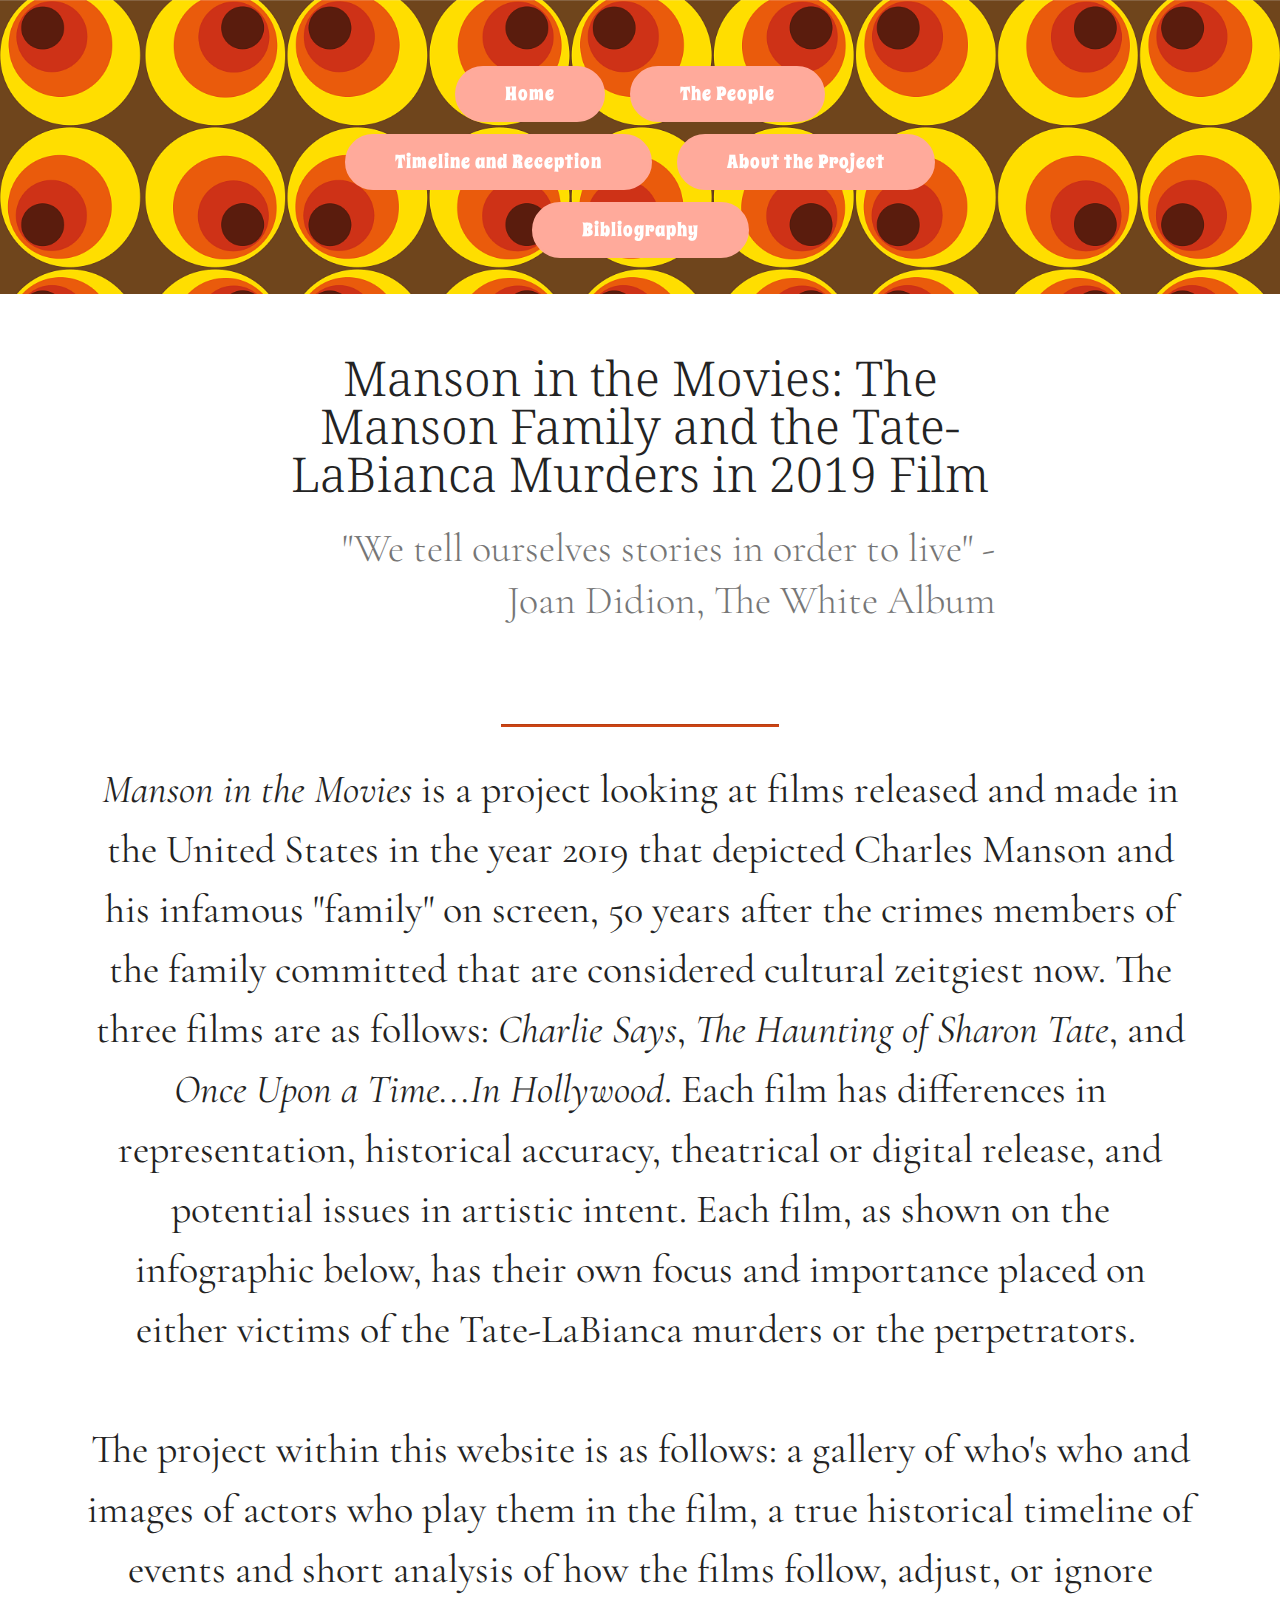
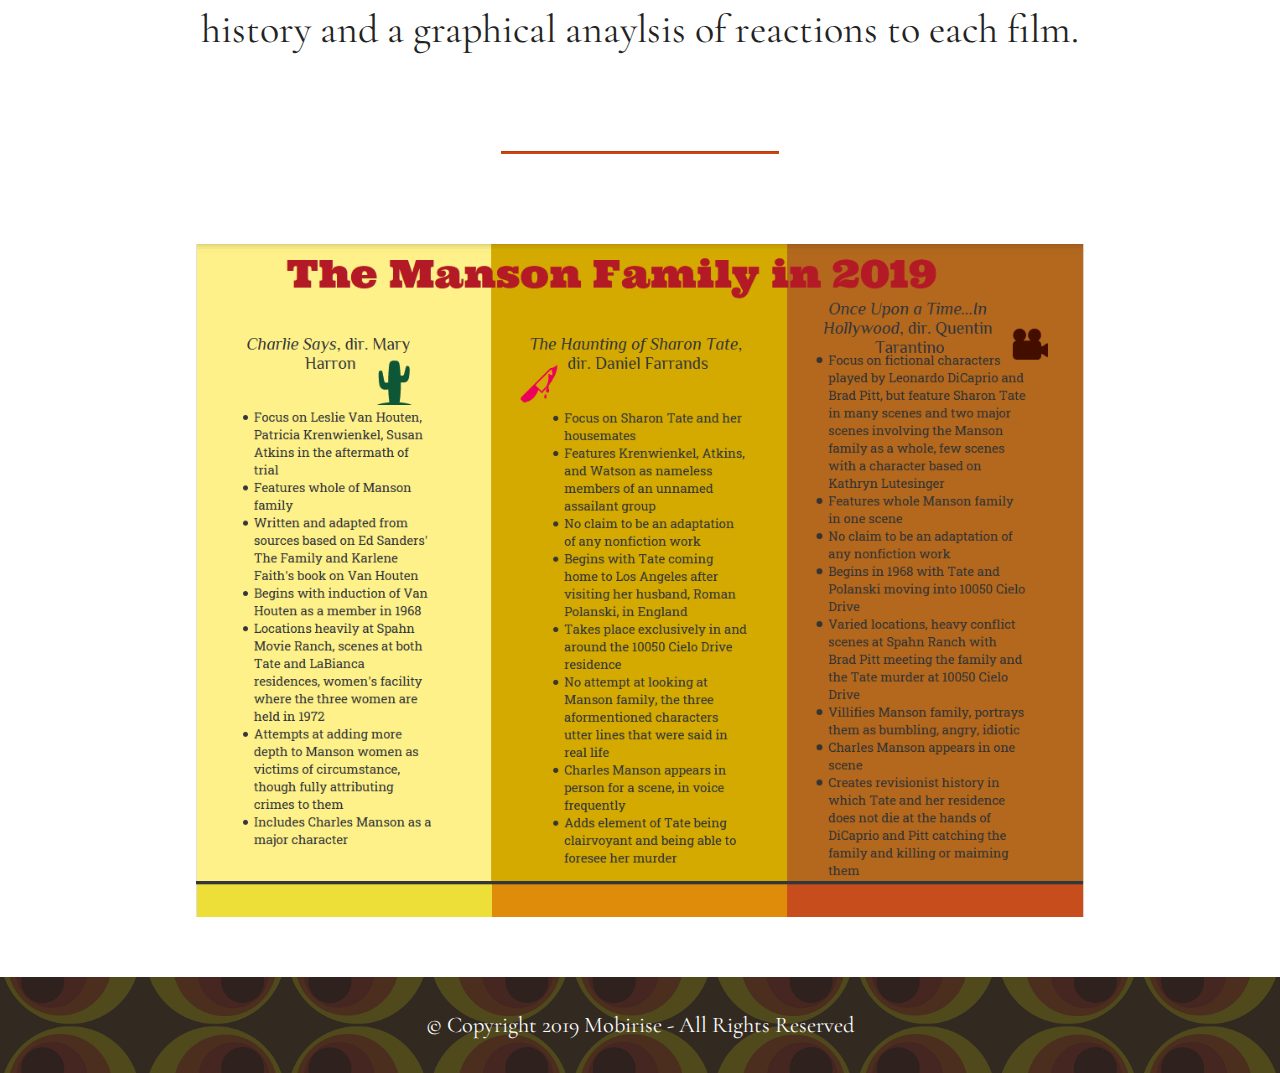
==== index.html @ e702bb49 "create github pages" ====
<!DOCTYPE html>
<html  >
<head>
  <!-- Site made with Mobirise Website Builder v4.11.6, https://mobirise.com -->
  <meta charset="UTF-8">
  <meta http-equiv="X-UA-Compatible" content="IE=edge">
  <meta name="generator" content="Mobirise v4.11.6, mobirise.com">
  <meta name="viewport" content="width=device-width, initial-scale=1, minimum-scale=1">
  <link rel="shortcut icon" href="assets/images/logo4.png" type="image/x-icon">
  <meta name="description" content="">
  
  <title>Home</title>
  <link rel="stylesheet" href="assets/bootstrap/css/bootstrap.min.css">
  <link rel="stylesheet" href="assets/bootstrap/css/bootstrap-grid.min.css">
  <link rel="stylesheet" href="assets/bootstrap/css/bootstrap-reboot.min.css">
  <link rel="stylesheet" href="assets/tether/tether.min.css">
  <link rel="stylesheet" href="assets/theme/css/style.css">
  <link href="assets/fonts/style.css" rel="stylesheet">
  <link rel="preload" as="style" href="assets/mobirise/css/mbr-additional.css"><link rel="stylesheet" href="assets/mobirise/css/mbr-additional.css" type="text/css">
  
  
  
</head>
<body>
  <section class="mbr-section content5 cid-rKyRgJSVls mbr-parallax-background" id="content5-7">

    

    

    <div class="container">
        <div class="media-container-row">
            <div class="title col-12 col-md-8">
                
                
                
                <div class="mbr-section-btn align-center"><a class="btn btn-primary display-4" href="index.html">Home</a>
                    <a class="btn btn-primary display-4" href="page2.html">The People</a> <a class="btn btn-primary display-4" href="dataviz.html">Timeline and Reception</a> <a class="btn btn-primary display-4" href="page3.html">About the Project</a> <a class="btn btn-primary display-4" href="page4.html">Bibliography</a></div>
            </div>
        </div>
    </div>
</section>

<section class="engine"><a href="https://mobirise.info/j">website templates</a></section><section class="mbr-section content4 cid-rKyRhl6xVI" id="content4-8">

    

    <div class="container">
        <div class="media-container-row">
            <div class="title col-12 col-md-8">
                <h2 class="align-center pb-3 mbr-fonts-style display-2">Manson in the Movies: The Manson Family and the Tate-LaBianca Murders in 2019 Film</h2>
                <h3 class="mbr-section-subtitle align-center mbr-light mbr-fonts-style display-5">
                    "We tell ourselves stories in order to live" - Joan Didion, The White Album</h3>
                
            </div>
        </div>
    </div>
</section>

<section class="mbr-section article content9 cid-rKyRhZzE7o" id="content9-9">
    
     

    <div class="container">
        <div class="inner-container" style="width: 100%;">
            <hr class="line" style="width: 25%;">
            <div class="section-text align-center mbr-fonts-style display-5"><em>Manson in the Movies</em> is a project looking at films released and made in the United States in the year 2019 that depicted Charles Manson and his infamous "family" on screen, 50 years after the crimes members of the family committed that are considered cultural zeitgiest now. The three films are as follows: <em>Charlie Says</em>, <em>The Haunting of Sharon Tate</em>, and <em>Once Upon a Time...In Hollywood</em>. Each film has differences in representation, historical accuracy, theatrical or digital release, and potential issues in artistic intent. Each film, as shown on the infographic below, has their own focus and importance placed on either victims of the Tate-LaBianca murders or the perpetrators.&nbsp;<br><br>The project within this website is as follows: a gallery of who's who and images of actors who play them in the film, a true historical timeline of events and short analysis of how the films follow, adjust, or ignore history and a graphical anaylsis of reactions to each film.<br><br></div>
            <hr class="line" style="width: 25%;">
        </div>
        </div>
</section>

<section class="cid-rKB16ot0tz" id="image3-y">

    

    <figure class="mbr-figure container">
            <div class="image-block" style="width: 80%;">
                <img src="assets/images/mansoninfo-1059x803.png" width="1400" alt="Mobirise" title="">
                <figcaption class="mbr-figure-caption mbr-figure-caption-over">
                    <div class="container pb-5 mbr-white align-center mbr-fonts-style display-1"></div>
                </figcaption>
            </div>
    </figure>
</section>

<section once="footers" class="cid-rKz6OVMwB7" id="footer6-k">

    

    <div class="mbr-overlay" style="opacity: 0.8; background-color: rgb(35, 35, 35);"></div>

    <div class="container">
        <div class="media-container-row align-center mbr-white">
            <div class="col-12">
                <p class="mbr-text mb-0 mbr-fonts-style display-7">
                    © Copyright 2019 Mobirise - All Rights Reserved
                </p>
            </div>
        </div>
    </div>
</section>


  <script src="assets/web/assets/jquery/jquery.min.js"></script>
  <script src="assets/popper/popper.min.js"></script>
  <script src="assets/bootstrap/js/bootstrap.min.js"></script>
  <script src="assets/tether/tether.min.js"></script>
  <script src="assets/smoothscroll/smooth-scroll.js"></script>
  <script src="assets/parallax/jarallax.min.js"></script>
  <script src="assets/theme/js/script.js"></script>
  
  
</body>
</html>
---- assets/theme/css/style.css ----
/*!
 * Mobirise v4 theme (https://mobirise.com/)
 * Copyright 2017 Mobirise
 */
section {
  background-color: #eeeeee; }

body {
  font-style: normal;
  line-height: 1.5; }

section,
.container,
.container-fluid {
  position: relative;
  word-wrap: break-word; }

a.mbr-iconfont:hover {
  text-decoration: none; }

.article .lead p,
.article .lead ul,
.article .lead ol,
.article .lead pre,
.article .lead blockquote {
  margin-bottom: 0; }

ul,
ol,
pre,
blockquote {
  margin-bottom: 2.3125rem; }

pre {
  background: #f4f4f4;
  padding: 10px 24px;
  white-space: pre-wrap; }

.inactive {
  -webkit-user-select: none;
  -moz-user-select: none;
  -ms-user-select: none;
  user-select: none;
  pointer-events: none;
  -webkit-user-drag: none;
  user-drag: none; }

.mbr-section__comments .row {
  justify-content: center;
  -webkit-justify-content: center; }

a {
  font-style: normal;
  font-weight: 400;
  cursor: pointer; }
  a, a:hover {
    text-decoration: none; }

figure {
  margin-bottom: 0; }

body {
  color: #232323; }

h1,
h2,
h3,
h4,
h5,
h6,
.h1,
.h2,
.h3,
.h4,
.h5,
.h6,
.display-1,
.display-2,
.display-3,
.display-4 {
  line-height: 1;
  word-break: break-word;
  word-wrap: break-word; }

.mbr-section-title {
  font-style: normal;
  line-height: 1.2; }

.mbr-section-subtitle {
  line-height: 1.3; }

.mbr-text {
  font-style: normal;
  line-height: 1.6; }

b,
strong {
  font-weight: bold; }

blockquote {
  padding: 10px 0 10px 20px;
  position: relative;
  border-left: 2px solid;
  border-color: #ff3366; }

input:-webkit-autofill, input:-webkit-autofill:hover, input:-webkit-autofill:focus, input:-webkit-autofill:active {
  transition-delay: 9999s;
  transition-property: background-color, color; }

textarea[type='hidden'] {
  display: none; }

body {
  position: relative; }

section {
  background-position: 50% 50%;
  background-repeat: no-repeat;
  background-size: cover; }
  section .mbr-background-video,
  section .mbr-background-video-preview {
    position: absolute;
    bottom: 0;
    left: 0;
    right: 0;
    top: 0; }

.hidden {
  visibility: hidden; }

.mbr-z-index20 {
  z-index: 20; }

/*! Base colors */
.mbr-white {
  color: #ffffff; }

.mbr-black {
  color: #000000; }

.mbr-bg-white {
  background-color: #ffffff; }

.mbr-bg-black {
  background-color: #000000; }

/*! Text-aligns */
.align-left {
  text-align: left; }

.align-center {
  text-align: center; }

.align-right {
  text-align: right; }

@media (max-width: 767px) {
  .align-left,
  .align-center,
  .align-right,
  .mbr-section-btn,
  .mbr-section-title {
    text-align: center; } }
/*! Font-weight  */
.mbr-light {
  font-weight: 300; }

.mbr-regular {
  font-weight: 400; }

.mbr-semibold {
  font-weight: 500; }

.mbr-bold {
  font-weight: 700; }

/*! Media  */
.media-size-item {
  -webkit-flex: 1 1 auto;
  -moz-flex: 1 1 auto;
  -ms-flex: 1 1 auto;
  -o-flex: 1 1 auto;
  flex: 1 1 auto; }

.media-content {
  -webkit-flex-basis: 100%;
  flex-basis: 100%; }

.media-container-row {
  display: -ms-flexbox;
  display: -webkit-flex;
  display: flex;
  -webkit-flex-direction: row;
  -ms-flex-direction: row;
  flex-direction: row;
  -webkit-flex-wrap: wrap;
  -ms-flex-wrap: wrap;
  flex-wrap: wrap;
  -webkit-justify-content: center;
  -ms-flex-pack: center;
  justify-content: center;
  -webkit-align-content: center;
  -ms-flex-line-pack: center;
  align-content: center;
  -webkit-align-items: start;
  -ms-flex-align: start;
  align-items: start; }
  .media-container-row .media-size-item {
    width: 400px; }

.media-container-column {
  display: -ms-flexbox;
  display: -webkit-flex;
  display: flex;
  -webkit-flex-direction: column;
  -ms-flex-direction: column;
  flex-direction: column;
  -webkit-flex-wrap: wrap;
  -ms-flex-wrap: wrap;
  flex-wrap: wrap;
  -webkit-justify-content: center;
  -ms-flex-pack: center;
  justify-content: center;
  -webkit-align-content: center;
  -ms-flex-line-pack: center;
  align-content: center;
  -webkit-align-items: stretch;
  -ms-flex-align: stretch;
  align-items: stretch; }
  .media-container-column > * {
    width: 100%; }

@media (min-width: 992px) {
  .media-container-row {
    -webkit-flex-wrap: nowrap;
    -ms-flex-wrap: nowrap;
    flex-wrap: nowrap; } }
figure {
  overflow: hidden; }

figure[mbr-media-size] {
  transition: width 0.1s; }

.mbr-figure img,
.mbr-figure iframe {
  display: block;
  width: 100%; }

.card {
  background-color: transparent;
  border: none; }

.card-box {
  width: 100%; }

.card-img {
  text-align: center;
  flex-shrink: 0;
  -webkit-flex-shrink: 0; }

.media {
  max-width: 100%;
  margin: 0 auto; }

.mbr-figure {
  -ms-flex-item-align: center;
  -ms-grid-row-align: center;
  -webkit-align-self: center;
  align-self: center; }

.media-container > div {
  max-width: 100%; }

.mbr-figure img,
.card-img img {
  width: 100%; }

@media (max-width: 991px) {
  .media-size-item {
    width: auto !important; }

  .media {
    width: auto; }

  .mbr-figure {
    width: 100% !important; } }
/*! Buttons */
.btn {
  font-weight: 500;
  border-width: 2px;
  font-style: normal;
  letter-spacing: 1px;
  margin: .4rem .8rem;
  white-space: normal;
  -webkit-transition: all .3s ease-in-out;
  -moz-transition: all .3s ease-in-out;
  transition: all .3s ease-in-out;
  display: inline-flex;
  align-items: center;
  justify-content: center;
  word-break: break-word;
  -webkit-align-items: center;
  -webkit-justify-content: center;
  display: -webkit-inline-flex; }

.btn-sm {
  font-weight: 500;
  letter-spacing: 1px;
  -webkit-transition: all .3s ease-in-out;
  -moz-transition: all .3s ease-in-out;
  transition: all .3s ease-in-out; }

.btn-md {
  font-weight: 500;
  letter-spacing: 1px;
  margin: .4rem .8rem !important;
  -webkit-transition: all .3s ease-in-out;
  -moz-transition: all .3s ease-in-out;
  transition: all .3s ease-in-out; }

.btn-lg {
  font-weight: 500;
  letter-spacing: 1px;
  margin: .4rem .8rem !important;
  -webkit-transition: all .3s ease-in-out;
  -moz-transition: all .3s ease-in-out;
  transition: all .3s ease-in-out; }

.mbr-section-btn {
  margin-left: -0.25rem;
  margin-right: -0.25rem;
  font-size: 0; }

nav .mbr-section-btn {
  margin-left: 0rem;
  margin-right: 0rem; }

.btn-form {
  border-radius: 0; }
  .btn-form:hover {
    cursor: pointer; }

/*! Btn icon margin */
.btn .mbr-iconfont,
.btn.btn-sm .mbr-iconfont {
  cursor: pointer;
  margin-right: 0.5rem; }

.btn.btn-md .mbr-iconfont,
.btn.btn-md .mbr-iconfont {
  margin-right: 0.8rem; }

.mbr-regular {
  font-weight: 400; }

.mbr-semibold {
  font-weight: 500; }

.mbr-bold {
  font-weight: 700; }

[type='submit'] {
  -webkit-appearance: none; }

/*! Full-screen */
.mbr-fullscreen .mbr-overlay {
  min-height: 100vh; }

.mbr-fullscreen {
  display: flex;
  display: -webkit-flex;
  display: -moz-flex;
  display: -ms-flex;
  display: -o-flex;
  align-items: center;
  -webkit-align-items: center;
  min-height: 100vh;
  padding-top: 3rem;
  padding-bottom: 3rem; }

/*! Map */
.map {
  height: 25rem;
  position: relative; }
  .map iframe {
    width: 100%;
    height: 100%; }

.mbr-overlay {
  background-color: #000;
  bottom: 0;
  left: 0;
  opacity: .5;
  position: absolute;
  right: 0;
  top: 0;
  z-index: 0;
  pointer-events: none; }

/* Form */
blockquote {
  font-style: italic;
  padding: 10px 0 10px 20px;
  font-size: 1.09rem;
  position: relative;
  border-width: 3px; }

.form-control {
  background-color: #f5f5f5;
  box-shadow: none;
  color: #565656;
  line-height: 1.43;
  min-height: 3.5em;
  padding: 1.07em .5em; }
  .form-control, .form-control:focus {
    border: 1px solid #e8e8e8; }
  .form-active .form-control:invalid {
    border-color: red; }

.form-control-label {
  position: relative;
  cursor: pointer;
  margin-bottom: .357em;
  padding: 0; }

.alert {
  color: #ffffff;
  border-radius: 0;
  border: 0;
  font-size: .875rem;
  line-height: 1.5;
  margin-bottom: 1.875rem;
  padding: 1.25rem;
  position: relative; }
  .alert.alert-form::after {
    background-color: inherit;
    bottom: -7px;
    content: "";
    display: block;
    height: 14px;
    left: 50%;
    margin-left: -7px;
    position: absolute;
    transform: rotate(45deg);
    width: 14px;
    -webkit-transform: rotate(45deg); }

.form-asterisk {
  font-family: initial;
  position: absolute;
  top: -2px;
  font-weight: normal; }

/*! Scroll to top arrow */
#scrollToTop a i:before {
  content: '';
  position: absolute;
  height: 40%;
  top: 25%;
  background: #fff;
  width: 2px;
  left: calc(50% - 1px); }
#scrollToTop a i:after {
  content: '';
  position: absolute;
  display: block;
  border-top: 2px solid #fff;
  border-right: 2px solid #fff;
  width: 40%;
  height: 40%;
  left: 30%;
  bottom: 30%;
  transform: rotate(135deg);
  -webkit-transform: rotate(135deg); }

.mbr-arrow-up {
  bottom: 25px;
  right: 90px;
  position: fixed;
  text-align: right;
  z-index: 5000;
  color: #ffffff;
  font-size: 32px;
  transform: rotate(180deg);
  -webkit-transform: rotate(180deg); }

.mbr-arrow-up a {
  background: rgba(0, 0, 0, 0.2);
  border-radius: 3px;
  color: #fff;
  display: inline-block;
  height: 60px;
  width: 60px;
  outline-style: none !important;
  position: relative;
  text-decoration: none;
  transition: all 0.3s ease-in-out;
  cursor: pointer;
  text-align: center; }
  .mbr-arrow-up a:hover {
    background-color: rgba(0, 0, 0, 0.4); }
  .mbr-arrow-up a i {
    line-height: 60px; }

.mbr-arrow-up-icon {
  display: block;
  color: #fff; }

.mbr-arrow-up-icon::before {
  content: '\203a';
  display: inline-block;
  font-family: serif;
  font-size: 32px;
  line-height: 1;
  font-style: normal;
  position: relative;
  top: 6px;
  left: -4px;
  -webkit-transform: rotate(-90deg);
  transform: rotate(-90deg); }

/*! Arrow Down */
.mbr-arrow {
  position: absolute;
  bottom: 45px;
  left: 50%;
  width: 60px;
  height: 60px;
  cursor: pointer;
  background-color: rgba(80, 80, 80, 0.5);
  border-radius: 50%;
  -webkit-transform: translateX(-50%);
  transform: translateX(-50%); }
  .mbr-arrow > a {
    display: inline-block;
    text-decoration: none;
    outline-style: none;
    -webkit-animation: arrowdown 1.7s ease-in-out infinite;
    animation: arrowdown 1.7s ease-in-out infinite; }
    .mbr-arrow > a > i {
      position: absolute;
      top: -2px;
      left: 15px;
      font-size: 2rem; }

@keyframes arrowdown {
  0% {
    transform: translateY(0px);
    -webkit-transform: translateY(0px); }
  50% {
    transform: translateY(-5px);
    -webkit-transform: translateY(-5px); }
  100% {
    transform: translateY(0px);
    -webkit-transform: translateY(0px); } }
@-webkit-keyframes arrowdown {
  0% {
    transform: translateY(0px);
    -webkit-transform: translateY(0px); }
  50% {
    transform: translateY(-5px);
    -webkit-transform: translateY(-5px); }
  100% {
    transform: translateY(0px);
    -webkit-transform: translateY(0px); } }
@media (max-width: 500px) {
  .mbr-arrow-up {
    left: 50%;
    right: auto;
    transform: translateX(-50%) rotate(180deg);
    -webkit-transform: translateX(-50%) rotate(180deg); } }
/*Gradients animation*/
@keyframes gradient-animation {
  from {
    background-position: 0% 100%;
    animation-timing-function: ease-in-out; }
  to {
    background-position: 100% 0%;
    animation-timing-function: ease-in-out; } }
@-webkit-keyframes gradient-animation {
  from {
    background-position: 0% 100%;
    animation-timing-function: ease-in-out; }
  to {
    background-position: 100% 0%;
    animation-timing-function: ease-in-out; } }
.bg-gradient {
  background-size: 200% 200%;
  animation: gradient-animation 5s infinite alternate;
  -webkit-animation: gradient-animation 5s infinite alternate; }

.menu .navbar-brand {
  display: -webkit-flex; }
  .menu .navbar-brand span {
    display: flex;
    display: -webkit-flex; }
  .menu .navbar-brand .navbar-caption-wrap {
    display: -webkit-flex; }
  .menu .navbar-brand .navbar-logo img {
    display: -webkit-flex; }
@media (min-width: 768px) and (max-width: 1023px) {
  .menu .navbar-toggleable-sm .navbar-nav {
    display: -webkit-box;
    display: -webkit-flex;
    display: -ms-flexbox; } }
@media (max-width: 1023px) {
  .menu .navbar-collapse {
    max-height: 93.5vh; }
    .menu .navbar-collapse.show {
      overflow: auto; } }
@media (min-width: 1024px) {
  .menu .navbar-nav.nav-dropdown {
    display: -webkit-flex; }
  .menu .navbar-toggleable-sm .navbar-collapse {
    display: -webkit-flex !important; }
  .menu .collapsed .navbar-collapse {
    max-height: 93.5vh; }
    .menu .collapsed .navbar-collapse.show {
      overflow: auto; } }
@media (max-width: 767px) {
  .menu .navbar-collapse {
    max-height: 80vh; } }

/* Others*/
.note-check a[data-value=Rubik] {
  font-style: normal; }

.mbr-arrow a {
  color: #ffffff; }

@media (max-width: 767px) {
  .mbr-arrow {
    display: none; } }
.navbar {
  display: -webkit-flex;
  -webkit-flex-wrap: wrap;
  -webkit-align-items: center;
  -webkit-justify-content: space-between; }

.navbar-collapse {
  -webkit-flex-basis: 100%;
  -webkit-flex-grow: 1;
  -webkit-align-items: center; }

.nav-dropdown .link {
  padding: 0.667em 1.667em !important;
  margin: 0 !important; }

.nav {
  display: -webkit-flex;
  -webkit-flex-wrap: wrap; }

.row {
  display: -webkit-flex;
  -webkit-flex-wrap: wrap; }

.justify-content-center {
  -webkit-justify-content: center; }

.form-inline {
  display: -webkit-flex;
  -webkit-flex-flow: row wrap;
  -webkit-align-items: center; }

.card-wrapper {
  -webkit-flex: 1; }

.carousel-control {
  z-index: 10;
  display: -webkit-flex;
  -webkit-align-items: center;
  -webkit-justify-content: center; }

.carousel-controls {
  display: -webkit-flex; }

.media {
  display: -webkit-flex; }

.form-group:focus {
  outline: none; }

.jq-selectbox__select {
  padding: 1.07em 0.5em;
  position: absolute;
  top: 0;
  left: 0;
  width: 100%; }

.jq-selectbox__dropdown {
  position: absolute;
  top: 100% !important;
  left: 0 !important;
  width: 100% !important; }

.jq-selectbox__trigger-arrow {
  transform: translateY(-50%); }

.jq-selectbox li {
  padding: 1.07em 0.5em; }

input[type='range'] {
  padding-left: 0 !important;
  padding-right: 0 !important; }

.modal-dialog,
.modal-content {
  height: 100%; }

.modal-dialog .carousel-inner {
  height: calc(100vh - 1.75rem); }
  @media (max-width: 575px) {
    .modal-dialog .carousel-inner {
      height: calc(100vh - 1rem); } }

.carousel-item {
  text-align: center; }

.carousel-item img {
  margin: auto; }

.navbar-toggler {
  -webkit-align-self: flex-start;
  -ms-flex-item-align: start;
  align-self: flex-start;
  padding: 0.25rem 0.75rem;
  font-size: 1.25rem;
  line-height: 1;
  background: transparent;
  border: 1px solid transparent;
  -webkit-border-radius: 0.25rem;
  border-radius: 0.25rem; }

.navbar-toggler:focus,
.navbar-toggler:hover {
  text-decoration: none; }

.navbar-toggler-icon {
  display: inline-block;
  width: 1.5em;
  height: 1.5em;
  vertical-align: middle;
  content: '';
  background: no-repeat center center;
  -webkit-background-size: 100% 100%;
  -o-background-size: 100% 100%;
  background-size: 100% 100%; }

.navbar-toggler-left {
  position: absolute;
  left: 1rem; }

.navbar-toggler-right {
  position: absolute;
  right: 1rem; }

@media (max-width: 575px) {
  .navbar-toggleable .navbar-nav .dropdown-menu {
    position: static;
    float: none; }

  .navbar-toggleable > .container {
    padding-right: 0;
    padding-left: 0; } }
@media (min-width: 576px) {
  .navbar-toggleable {
    -webkit-box-orient: horizontal;
    -webkit-box-direction: normal;
    -webkit-flex-direction: row;
    -ms-flex-direction: row;
    flex-direction: row;
    -webkit-flex-wrap: nowrap;
    -ms-flex-wrap: nowrap;
    flex-wrap: nowrap;
    -webkit-box-align: center;
    -webkit-align-items: center;
    -ms-flex-align: center;
    align-items: center; }

  .navbar-toggleable .navbar-nav {
    -webkit-box-orient: horizontal;
    -webkit-box-direction: normal;
    -webkit-flex-direction: row;
    -ms-flex-direction: row;
    flex-direction: row; }

  .navbar-toggleable .navbar-nav .nav-link {
    padding-right: 0.5rem;
    padding-left: 0.5rem; }

  .navbar-toggleable > .container {
    display: -webkit-box;
    display: -webkit-flex;
    display: -ms-flexbox;
    display: flex;
    -webkit-flex-wrap: nowrap;
    -ms-flex-wrap: nowrap;
    flex-wrap: nowrap;
    -webkit-box-align: center;
    -webkit-align-items: center;
    -ms-flex-align: center;
    align-items: center; }

  .navbar-toggleable .navbar-collapse {
    display: -webkit-box !important;
    display: -webkit-flex !important;
    display: -ms-flexbox !important;
    display: flex !important;
    width: 100%; }

  .navbar-toggleable .navbar-toggler {
    display: none; } }
@media (max-width: 767px) {
  .navbar-toggleable-sm .navbar-nav .dropdown-menu {
    position: static;
    float: none; }

  .navbar-toggleable-sm > .container {
    padding-right: 0;
    padding-left: 0; } }
@media (min-width: 768px) {
  .navbar-toggleable-sm {
    -webkit-box-orient: horizontal;
    -webkit-box-direction: normal;
    -webkit-flex-direction: row;
    -ms-flex-direction: row;
    flex-direction: row;
    -webkit-flex-wrap: nowrap;
    -ms-flex-wrap: nowrap;
    flex-wrap: nowrap;
    -webkit-box-align: center;
    -webkit-align-items: center;
    -ms-flex-align: center;
    align-items: center; }

  .navbar-toggleable-sm .navbar-nav {
    -webkit-box-orient: horizontal;
    -webkit-box-direction: normal;
    -webkit-flex-direction: row;
    -ms-flex-direction: row;
    flex-direction: row; }

  .navbar-toggleable-sm .navbar-nav .nav-link {
    padding-right: 0.5rem;
    padding-left: 0.5rem; }

  .navbar-toggleable-sm > .container {
    display: -webkit-box;
    display: -webkit-flex;
    display: -ms-flexbox;
    display: flex;
    -webkit-flex-wrap: nowrap;
    -ms-flex-wrap: nowrap;
    flex-wrap: nowrap;
    -webkit-box-align: center;
    -webkit-align-items: center;
    -ms-flex-align: center;
    align-items: center; }

  .navbar-toggleable-sm .navbar-collapse {
    display: none;
    width: 100%; }

  .navbar-toggleable-sm .navbar-toggler {
    display: none; } }
@media (max-width: 1023px) {
  .navbar-toggleable-md .navbar-nav .dropdown-menu {
    position: static;
    float: none; }

  .navbar-toggleable-md > .container {
    padding-right: 0;
    padding-left: 0; } }
@media (min-width: 1024px) {
  .navbar-toggleable-md {
    -webkit-box-orient: horizontal;
    -webkit-box-direction: normal;
    -webkit-flex-direction: row;
    -ms-flex-direction: row;
    flex-direction: row;
    -webkit-flex-wrap: nowrap;
    -ms-flex-wrap: nowrap;
    flex-wrap: nowrap;
    -webkit-box-align: center;
    -webkit-align-items: center;
    -ms-flex-align: center;
    align-items: center; }

  .navbar-toggleable-md .navbar-nav {
    -webkit-box-orient: horizontal;
    -webkit-box-direction: normal;
    -webkit-flex-direction: row;
    -ms-flex-direction: row;
    flex-direction: row; }

  .navbar-toggleable-md .navbar-nav .nav-link {
    padding-right: 0.5rem;
    padding-left: 0.5rem; }

  .navbar-toggleable-md > .container {
    display: -webkit-box;
    display: -webkit-flex;
    display: -ms-flexbox;
    display: flex;
    -webkit-flex-wrap: nowrap;
    -ms-flex-wrap: nowrap;
    flex-wrap: nowrap;
    -webkit-box-align: center;
    -webkit-align-items: center;
    -ms-flex-align: center;
    align-items: center; }

  .navbar-toggleable-md .navbar-collapse {
    display: -webkit-box !important;
    display: -webkit-flex !important;
    display: -ms-flexbox !important;
    display: flex !important;
    width: 100%; }

  .navbar-toggleable-md .navbar-toggler {
    display: none; } }
@media (max-width: 1199px) {
  .navbar-toggleable-lg .navbar-nav .dropdown-menu {
    position: static;
    float: none; }

  .navbar-toggleable-lg > .container {
    padding-right: 0;
    padding-left: 0; } }
@media (min-width: 1200px) {
  .navbar-toggleable-lg {
    -webkit-box-orient: horizontal;
    -webkit-box-direction: normal;
    -webkit-flex-direction: row;
    -ms-flex-direction: row;
    flex-direction: row;
    -webkit-flex-wrap: nowrap;
    -ms-flex-wrap: nowrap;
    flex-wrap: nowrap;
    -webkit-box-align: center;
    -webkit-align-items: center;
    -ms-flex-align: center;
    align-items: center; }

  .navbar-toggleable-lg .navbar-nav {
    -webkit-box-orient: horizontal;
    -webkit-box-direction: normal;
    -webkit-flex-direction: row;
    -ms-flex-direction: row;
    flex-direction: row; }

  .navbar-toggleable-lg .navbar-nav .nav-link {
    padding-right: 0.5rem;
    padding-left: 0.5rem; }

  .navbar-toggleable-lg > .container {
    display: -webkit-box;
    display: -webkit-flex;
    display: -ms-flexbox;
    display: flex;
    -webkit-flex-wrap: nowrap;
    -ms-flex-wrap: nowrap;
    flex-wrap: nowrap;
    -webkit-box-align: center;
    -webkit-align-items: center;
    -ms-flex-align: center;
    align-items: center; }

  .navbar-toggleable-lg .navbar-collapse {
    display: -webkit-box !important;
    display: -webkit-flex !important;
    display: -ms-flexbox !important;
    display: flex !important;
    width: 100%; }

  .navbar-toggleable-lg .navbar-toggler {
    display: none; } }
.navbar-toggleable-xl {
  -webkit-box-orient: horizontal;
  -webkit-box-direction: normal;
  -webkit-flex-direction: row;
  -ms-flex-direction: row;
  flex-direction: row;
  -webkit-flex-wrap: nowrap;
  -ms-flex-wrap: nowrap;
  flex-wrap: nowrap;
  -webkit-box-align: center;
  -webkit-align-items: center;
  -ms-flex-align: center;
  align-items: center; }

.navbar-toggleable-xl .navbar-nav .dropdown-menu {
  position: static;
  float: none; }

.navbar-toggleable-xl > .container {
  padding-right: 0;
  padding-left: 0; }

.navbar-toggleable-xl .navbar-nav {
  -webkit-box-orient: horizontal;
  -webkit-box-direction: normal;
  -webkit-flex-direction: row;
  -ms-flex-direction: row;
  flex-direction: row; }

.navbar-toggleable-xl .navbar-nav .nav-link {
  padding-right: 0.5rem;
  padding-left: 0.5rem; }

.navbar-toggleable-xl > .container {
  display: -webkit-box;
  display: -webkit-flex;
  display: -ms-flexbox;
  display: flex;
  -webkit-flex-wrap: nowrap;
  -ms-flex-wrap: nowrap;
  flex-wrap: nowrap;
  -webkit-box-align: center;
  -webkit-align-items: center;
  -ms-flex-align: center;
  align-items: center; }

.navbar-toggleable-xl .navbar-collapse {
  display: -webkit-box !important;
  display: -webkit-flex !important;
  display: -ms-flexbox !important;
  display: flex !important;
  width: 100%; }

.navbar-toggleable-xl .navbar-toggler {
  display: none; }

.card-img {
  width: auto; }

.menu .navbar.collapsed:not(.beta-menu) {
  flex-direction: column;
  -webkit-flex-direction: column; }

.carousel-item.active,
.carousel-item-next,
.carousel-item-prev {
  display: -webkit-box;
  display: -webkit-flex;
  display: -ms-flexbox;
  display: flex; }

.note-air-layout .dropup .dropdown-menu,
.note-air-layout .navbar-fixed-bottom .dropdown .dropdown-menu {
  bottom: initial !important; }

html,
body {
  height: auto;
  min-height: 100vh; }

.dropup .dropdown-toggle::after {
  display: none; }

/*# sourceMappingURL=style.css.map */
.engine {
	position: absolute;
	text-indent: -2400px;
	text-align: center;
	padding: 0;
	top: 0;
	left: -2400px;
}
---- assets/fonts/style.css ----
@font-face {
   font-family: 'SpicyRice-Regular';
   font-display: swap;
   src: url('SpicyRice-Regular/font.ttf');
}
---- assets/mobirise/css/mbr-additional.css ----
@import url(https://fonts.googleapis.com/css?family=Rubik:300,300i,400,400i,500,500i,700,700i,900,900i&display=swap);
@import url(https://fonts.googleapis.com/css?family=Noto+Serif:400,400i,700,700i&display=swap);
@import url(https://fonts.googleapis.com/css?family=Cormorant+Garamond:300,300i,400,400i,500,500i,600,600i,700,700i&display=swap);




body {
  font-family: Rubik;
}
.display-1 {
  font-family: 'Rubik', sans-serif;
  font-size: 4.25rem;
  font-display: swap;
}
.display-1 > .mbr-iconfont {
  font-size: 6.8rem;
}
.display-2 {
  font-family: 'Noto Serif', serif;
  font-size: 3rem;
  font-display: swap;
}
.display-2 > .mbr-iconfont {
  font-size: 4.8rem;
}
.display-4 {
  font-family: 'SpicyRice-Regular';
  font-size: 1.2rem;
  font-display: swap;
}
.display-4 > .mbr-iconfont {
  font-size: 1.92rem;
}
.display-5 {
  font-family: 'Cormorant Garamond', serif;
  font-size: 2.5rem;
  font-display: swap;
}
.display-5 > .mbr-iconfont {
  font-size: 4rem;
}
.display-7 {
  font-family: 'Cormorant Garamond', serif;
  font-size: 1.4rem;
  font-display: swap;
}
.display-7 > .mbr-iconfont {
  font-size: 2.24rem;
}
/* ---- Fluid typography for mobile devices ---- */
/* 1.4 - font scale ratio ( bootstrap == 1.42857 ) */
/* 100vw - current viewport width */
/* (48 - 20)  48 == 48rem == 768px, 20 == 20rem == 320px(minimal supported viewport) */
/* 0.65 - min scale variable, may vary */
@media (max-width: 768px) {
  .display-1 {
    font-size: 3.4rem;
    font-size: calc( 2.1374999999999997rem + (4.25 - 2.1374999999999997) * ((100vw - 20rem) / (48 - 20)));
    line-height: calc( 1.4 * (2.1374999999999997rem + (4.25 - 2.1374999999999997) * ((100vw - 20rem) / (48 - 20))));
  }
  .display-2 {
    font-size: 2.4rem;
    font-size: calc( 1.7rem + (3 - 1.7) * ((100vw - 20rem) / (48 - 20)));
    line-height: calc( 1.4 * (1.7rem + (3 - 1.7) * ((100vw - 20rem) / (48 - 20))));
  }
  .display-4 {
    font-size: 0.96rem;
    font-size: calc( 1.07rem + (1.2 - 1.07) * ((100vw - 20rem) / (48 - 20)));
    line-height: calc( 1.4 * (1.07rem + (1.2 - 1.07) * ((100vw - 20rem) / (48 - 20))));
  }
  .display-5 {
    font-size: 2rem;
    font-size: calc( 1.525rem + (2.5 - 1.525) * ((100vw - 20rem) / (48 - 20)));
    line-height: calc( 1.4 * (1.525rem + (2.5 - 1.525) * ((100vw - 20rem) / (48 - 20))));
  }
}
/* Buttons */
.btn {
  padding: 1rem 3rem;
  border-radius: 3px;
}
.btn-sm {
  padding: 0.6rem 1.5rem;
  border-radius: 3px;
}
.btn-md {
  padding: 1rem 3rem;
  border-radius: 3px;
}
.btn-lg {
  padding: 1.2rem 3.2rem;
  border-radius: 3px;
}
.bg-primary {
  background-color: #ffaa9b !important;
}
.bg-success {
  background-color: #f7ed4a !important;
}
.bg-info {
  background-color: #82786e !important;
}
.bg-warning {
  background-color: #879a9f !important;
}
.bg-danger {
  background-color: #b1a374 !important;
}
.btn-primary,
.btn-primary:active {
  background-color: #ffaa9b !important;
  border-color: #ffaa9b !important;
  color: #ffffff !important;
}
.btn-primary:hover,
.btn-primary:focus,
.btn-primary.focus,
.btn-primary.active {
  color: #ffffff !important;
  background-color: #ff694f !important;
  border-color: #ff694f !important;
}
.btn-primary.disabled,
.btn-primary:disabled {
  color: #ffffff !important;
  background-color: #ff694f !important;
  border-color: #ff694f !important;
}
.btn-secondary,
.btn-secondary:active {
  background-color: #ff3366 !important;
  border-color: #ff3366 !important;
  color: #ffffff !important;
}
.btn-secondary:hover,
.btn-secondary:focus,
.btn-secondary.focus,
.btn-secondary.active {
  color: #ffffff !important;
  background-color: #e50039 !important;
  border-color: #e50039 !important;
}
.btn-secondary.disabled,
.btn-secondary:disabled {
  color: #ffffff !important;
  background-color: #e50039 !important;
  border-color: #e50039 !important;
}
.btn-info,
.btn-info:active {
  background-color: #82786e !important;
  border-color: #82786e !important;
  color: #ffffff !important;
}
.btn-info:hover,
.btn-info:focus,
.btn-info.focus,
.btn-info.active {
  color: #ffffff !important;
  background-color: #59524b !important;
  border-color: #59524b !important;
}
.btn-info.disabled,
.btn-info:disabled {
  color: #ffffff !important;
  background-color: #59524b !important;
  border-color: #59524b !important;
}
.btn-success,
.btn-success:active {
  background-color: #f7ed4a !important;
  border-color: #f7ed4a !important;
  color: #3f3c03 !important;
}
.btn-success:hover,
.btn-success:focus,
.btn-success.focus,
.btn-success.active {
  color: #3f3c03 !important;
  background-color: #eadd0a !important;
  border-color: #eadd0a !important;
}
.btn-success.disabled,
.btn-success:disabled {
  color: #3f3c03 !important;
  background-color: #eadd0a !important;
  border-color: #eadd0a !important;
}
.btn-warning,
.btn-warning:active {
  background-color: #879a9f !important;
  border-color: #879a9f !important;
  color: #ffffff !important;
}
.btn-warning:hover,
.btn-warning:focus,
.btn-warning.focus,
.btn-warning.active {
  color: #ffffff !important;
  background-color: #617479 !important;
  border-color: #617479 !important;
}
.btn-warning.disabled,
.btn-warning:disabled {
  color: #ffffff !important;
  background-color: #617479 !important;
  border-color: #617479 !important;
}
.btn-danger,
.btn-danger:active {
  background-color: #b1a374 !important;
  border-color: #b1a374 !important;
  color: #ffffff !important;
}
.btn-danger:hover,
.btn-danger:focus,
.btn-danger.focus,
.btn-danger.active {
  color: #ffffff !important;
  background-color: #8b7d4e !important;
  border-color: #8b7d4e !important;
}
.btn-danger.disabled,
.btn-danger:disabled {
  color: #ffffff !important;
  background-color: #8b7d4e !important;
  border-color: #8b7d4e !important;
}
.btn-white {
  color: #333333 !important;
}
.btn-white,
.btn-white:active {
  background-color: #ffffff !important;
  border-color: #ffffff !important;
  color: #808080 !important;
}
.btn-white:hover,
.btn-white:focus,
.btn-white.focus,
.btn-white.active {
  color: #808080 !important;
  background-color: #d9d9d9 !important;
  border-color: #d9d9d9 !important;
}
.btn-white.disabled,
.btn-white:disabled {
  color: #808080 !important;
  background-color: #d9d9d9 !important;
  border-color: #d9d9d9 !important;
}
.btn-black,
.btn-black:active {
  background-color: #333333 !important;
  border-color: #333333 !important;
  color: #ffffff !important;
}
.btn-black:hover,
.btn-black:focus,
.btn-black.focus,
.btn-black.active {
  color: #ffffff !important;
  background-color: #0d0d0d !important;
  border-color: #0d0d0d !important;
}
.btn-black.disabled,
.btn-black:disabled {
  color: #ffffff !important;
  background-color: #0d0d0d !important;
  border-color: #0d0d0d !important;
}
.btn-primary-outline,
.btn-primary-outline:active {
  background: none;
  border-color: #ff5335;
  color: #ff5335;
}
.btn-primary-outline:hover,
.btn-primary-outline:focus,
.btn-primary-outline.focus,
.btn-primary-outline.active {
  color: #ffffff;
  background-color: #ffaa9b;
  border-color: #ffaa9b;
}
.btn-primary-outline.disabled,
.btn-primary-outline:disabled {
  color: #ffffff !important;
  background-color: #ffaa9b !important;
  border-color: #ffaa9b !important;
}
.btn-secondary-outline,
.btn-secondary-outline:active {
  background: none;
  border-color: #cc0033;
  color: #cc0033;
}
.btn-secondary-outline:hover,
.btn-secondary-outline:focus,
.btn-secondary-outline.focus,
.btn-secondary-outline.active {
  color: #ffffff;
  background-color: #ff3366;
  border-color: #ff3366;
}
.btn-secondary-outline.disabled,
.btn-secondary-outline:disabled {
  color: #ffffff !important;
  background-color: #ff3366 !important;
  border-color: #ff3366 !important;
}
.btn-info-outline,
.btn-info-outline:active {
  background: none;
  border-color: #4b453f;
  color: #4b453f;
}
.btn-info-outline:hover,
.btn-info-outline:focus,
.btn-info-outline.focus,
.btn-info-outline.active {
  color: #ffffff;
  background-color: #82786e;
  border-color: #82786e;
}
.btn-info-outline.disabled,
.btn-info-outline:disabled {
  color: #ffffff !important;
  background-color: #82786e !important;
  border-color: #82786e !important;
}
.btn-success-outline,
.btn-success-outline:active {
  background: none;
  border-color: #d2c609;
  color: #d2c609;
}
.btn-success-outline:hover,
.btn-success-outline:focus,
.btn-success-outline.focus,
.btn-success-outline.active {
  color: #3f3c03;
  background-color: #f7ed4a;
  border-color: #f7ed4a;
}
.btn-success-outline.disabled,
.btn-success-outline:disabled {
  color: #3f3c03 !important;
  background-color: #f7ed4a !important;
  border-color: #f7ed4a !important;
}
.btn-warning-outline,
.btn-warning-outline:active {
  background: none;
  border-color: #55666b;
  color: #55666b;
}
.btn-warning-outline:hover,
.btn-warning-outline:focus,
.btn-warning-outline.focus,
.btn-warning-outline.active {
  color: #ffffff;
  background-color: #879a9f;
  border-color: #879a9f;
}
.btn-warning-outline.disabled,
.btn-warning-outline:disabled {
  color: #ffffff !important;
  background-color: #879a9f !important;
  border-color: #879a9f !important;
}
.btn-danger-outline,
.btn-danger-outline:active {
  background: none;
  border-color: #7a6e45;
  color: #7a6e45;
}
.btn-danger-outline:hover,
.btn-danger-outline:focus,
.btn-danger-outline.focus,
.btn-danger-outline.active {
  color: #ffffff;
  background-color: #b1a374;
  border-color: #b1a374;
}
.btn-danger-outline.disabled,
.btn-danger-outline:disabled {
  color: #ffffff !important;
  background-color: #b1a374 !important;
  border-color: #b1a374 !important;
}
.btn-black-outline,
.btn-black-outline:active {
  background: none;
  border-color: #000000;
  color: #000000;
}
.btn-black-outline:hover,
.btn-black-outline:focus,
.btn-black-outline.focus,
.btn-black-outline.active {
  color: #ffffff;
  background-color: #333333;
  border-color: #333333;
}
.btn-black-outline.disabled,
.btn-black-outline:disabled {
  color: #ffffff !important;
  background-color: #333333 !important;
  border-color: #333333 !important;
}
.btn-white-outline,
.btn-white-outline:active,
.btn-white-outline.active {
  background: none;
  border-color: #ffffff;
  color: #ffffff;
}
.btn-white-outline:hover,
.btn-white-outline:focus,
.btn-white-outline.focus {
  color: #333333;
  background-color: #ffffff;
  border-color: #ffffff;
}
.text-primary {
  color: #ffaa9b !important;
}
.text-secondary {
  color: #ff3366 !important;
}
.text-success {
  color: #f7ed4a !important;
}
.text-info {
  color: #82786e !important;
}
.text-warning {
  color: #879a9f !important;
}
.text-danger {
  color: #b1a374 !important;
}
.text-white {
  color: #ffffff !important;
}
.text-black {
  color: #000000 !important;
}
a.text-primary:hover,
a.text-primary:focus {
  color: #ff5335 !important;
}
a.text-secondary:hover,
a.text-secondary:focus {
  color: #cc0033 !important;
}
a.text-success:hover,
a.text-success:focus {
  color: #d2c609 !important;
}
a.text-info:hover,
a.text-info:focus {
  color: #4b453f !important;
}
a.text-warning:hover,
a.text-warning:focus {
  color: #55666b !important;
}
a.text-danger:hover,
a.text-danger:focus {
  color: #7a6e45 !important;
}
a.text-white:hover,
a.text-white:focus {
  color: #b3b3b3 !important;
}
a.text-black:hover,
a.text-black:focus {
  color: #4d4d4d !important;
}
.alert-success {
  background-color: #70c770;
}
.alert-info {
  background-color: #82786e;
}
.alert-warning {
  background-color: #879a9f;
}
.alert-danger {
  background-color: #b1a374;
}
.mbr-section-btn a.btn:not(.btn-form) {
  border-radius: 100px;
}
.mbr-section-btn a.btn:not(.btn-form):hover,
.mbr-section-btn a.btn:not(.btn-form):focus {
  box-shadow: none !important;
}
.mbr-section-btn a.btn:not(.btn-form):hover,
.mbr-section-btn a.btn:not(.btn-form):focus {
  box-shadow: 0 10px 40px 0 rgba(0, 0, 0, 0.2) !important;
  -webkit-box-shadow: 0 10px 40px 0 rgba(0, 0, 0, 0.2) !important;
}
.mbr-gallery-filter li a {
  border-radius: 100px !important;
}
.mbr-gallery-filter li.active .btn {
  background-color: #ffaa9b;
  border-color: #ffaa9b;
  color: #ffffff;
}
.mbr-gallery-filter li.active .btn:focus {
  box-shadow: none;
}
.nav-tabs .nav-link {
  border-radius: 100px !important;
}
a,
a:hover {
  color: #ffaa9b;
}
.mbr-plan-header.bg-primary .mbr-plan-subtitle,
.mbr-plan-header.bg-primary .mbr-plan-price-desc {
  color: #ffffff;
}
.mbr-plan-header.bg-success .mbr-plan-subtitle,
.mbr-plan-header.bg-success .mbr-plan-price-desc {
  color: #ffffff;
}
.mbr-plan-header.bg-info .mbr-plan-subtitle,
.mbr-plan-header.bg-info .mbr-plan-price-desc {
  color: #beb8b2;
}
.mbr-plan-header.bg-warning .mbr-plan-subtitle,
.mbr-plan-header.bg-warning .mbr-plan-price-desc {
  color: #ced6d8;
}
.mbr-plan-header.bg-danger .mbr-plan-subtitle,
.mbr-plan-header.bg-danger .mbr-plan-price-desc {
  color: #dfd9c6;
}
/* Scroll to top button*/
.scrollToTop_wraper {
  display: none;
}
.form-control {
  font-family: 'Cormorant Garamond', serif;
  font-size: 1.4rem;
  font-display: swap;
}
.form-control > .mbr-iconfont {
  font-size: 2.24rem;
}
blockquote {
  border-color: #ffaa9b;
}
/* Forms */
.mbr-form .btn {
  margin: .4rem 0;
}
.mbr-form .input-group-btn a.btn {
  border-radius: 100px !important;
}
.mbr-form .input-group-btn a.btn:hover {
  box-shadow: 0 10px 40px 0 rgba(0, 0, 0, 0.2);
}
.mbr-form .input-group-btn button[type="submit"] {
  border-radius: 100px !important;
  padding: 1rem 3rem;
}
.mbr-form .input-group-btn button[type="submit"]:hover {
  box-shadow: 0 10px 40px 0 rgba(0, 0, 0, 0.2);
}
.form2 .form-control {
  border-top-left-radius: 100px;
  border-bottom-left-radius: 100px;
}
.form2 .input-group-btn a.btn {
  border-top-left-radius: 0 !important;
  border-bottom-left-radius: 0 !important;
}
.form2 .input-group-btn button[type="submit"] {
  border-top-left-radius: 0 !important;
  border-bottom-left-radius: 0 !important;
}
.form3 input[type="email"] {
  border-radius: 100px !important;
}
@media (max-width: 349px) {
  .form2 input[type="email"] {
    border-radius: 100px !important;
  }
  .form2 .input-group-btn a.btn {
    border-radius: 100px !important;
  }
  .form2 .input-group-btn button[type="submit"] {
    border-radius: 100px !important;
  }
}
@media (max-width: 767px) {
  .btn {
    font-size: .75rem !important;
  }
  .btn .mbr-iconfont {
    font-size: 1rem !important;
  }
}
/* Footer */
.mbr-footer-content li::before,
.mbr-footer .mbr-contacts li::before {
  background: #ffaa9b;
}
.mbr-footer-content li a:hover,
.mbr-footer .mbr-contacts li a:hover {
  color: #ffaa9b;
}
.footer3 input[type="email"],
.footer4 input[type="email"] {
  border-radius: 100px !important;
}
.footer3 .input-group-btn a.btn,
.footer4 .input-group-btn a.btn {
  border-radius: 100px !important;
}
.footer3 .input-group-btn button[type="submit"],
.footer4 .input-group-btn button[type="submit"] {
  border-radius: 100px !important;
}
/* Headers*/
.header13 .form-inline input[type="email"],
.header14 .form-inline input[type="email"] {
  border-radius: 100px;
}
.header13 .form-inline input[type="text"],
.header14 .form-inline input[type="text"] {
  border-radius: 100px;
}
.header13 .form-inline input[type="tel"],
.header14 .form-inline input[type="tel"] {
  border-radius: 100px;
}
.header13 .form-inline a.btn,
.header14 .form-inline a.btn {
  border-radius: 100px;
}
.header13 .form-inline button,
.header14 .form-inline button {
  border-radius: 100px !important;
}
@media screen and (-ms-high-contrast: active), (-ms-high-contrast: none) {
  .card-wrapper {
    flex: auto !important;
  }
}
.jq-selectbox li:hover,
.jq-selectbox li.selected {
  background-color: #ffaa9b;
  color: #ffffff;
}
.jq-selectbox .jq-selectbox__trigger-arrow,
.jq-number__spin.minus:after,
.jq-number__spin.plus:after {
  transition: 0.4s;
  border-top-color: currentColor;
  border-bottom-color: currentColor;
}
.jq-selectbox:hover .jq-selectbox__trigger-arrow,
.jq-number__spin.minus:hover:after,
.jq-number__spin.plus:hover:after {
  border-top-color: #ffaa9b;
  border-bottom-color: #ffaa9b;
}
.xdsoft_datetimepicker .xdsoft_calendar td.xdsoft_default,
.xdsoft_datetimepicker .xdsoft_calendar td.xdsoft_current,
.xdsoft_datetimepicker .xdsoft_timepicker .xdsoft_time_box > div > div.xdsoft_current {
  color: #000000 !important;
  background-color: #ffaa9b !important;
  box-shadow: none !important;
}
.xdsoft_datetimepicker .xdsoft_calendar td:hover,
.xdsoft_datetimepicker .xdsoft_timepicker .xdsoft_time_box > div > div:hover {
  color: #ffffff !important;
  background: #ff3366 !important;
  box-shadow: none !important;
}
.lazy-bg {
  background-image: none !important;
}
.lazy-placeholder:not(section),
.lazy-none {
  display: block;
  position: relative;
  padding-bottom: 56.25%;
}
iframe.lazy-placeholder,
.lazy-placeholder:after {
  content: '';
  position: absolute;
  width: 100px;
  height: 100px;
  background: transparent no-repeat center;
  background-size: contain;
  top: 50%;
  left: 50%;
  transform: translateX(-50%) translateY(-50%);
  background-image: url("data:image/svg+xml;charset=UTF-8,%3csvg width='32' height='32' viewBox='0 0 64 64' xmlns='http://www.w3.org/2000/svg' stroke='%23ffaa9b' %3e%3cg fill='none' fill-rule='evenodd'%3e%3cg transform='translate(16 16)' stroke-width='2'%3e%3ccircle stroke-opacity='.5' cx='16' cy='16' r='16'/%3e%3cpath d='M32 16c0-9.94-8.06-16-16-16'%3e%3canimateTransform attributeName='transform' type='rotate' from='0 16 16' to='360 16 16' dur='1s' repeatCount='indefinite'/%3e%3c/path%3e%3c/g%3e%3c/g%3e%3c/svg%3e");
}
section.lazy-placeholder:after {
  opacity: 0.3;
}
.cid-rKyRgJSVls {
  padding-top: 60px;
  padding-bottom: 30px;
  background-image: url("../../../assets/images/mbr-1732x1920.png");
}
.cid-rKyRgJSVls H2 {
  color: #0d4e29;
}
.cid-rKyRhl6xVI {
  padding-top: 60px;
  padding-bottom: 60px;
  background-color: #ffffff;
}
.cid-rKyRhl6xVI .mbr-section-subtitle {
  color: #767676;
  text-align: right;
}
.cid-rKyRhZzE7o {
  padding-top: 30px;
  padding-bottom: 30px;
  background-color: #ffffff;
}
.cid-rKyRhZzE7o .line {
  background-color: #cc4414;
  color: #cc4414;
  align: center;
  height: 2px;
  margin: 0 auto;
}
.cid-rKyRhZzE7o .section-text {
  padding: 2rem 0;
}
.cid-rKyRhZzE7o .inner-container {
  margin: 0 auto;
}
@media (max-width: 768px) {
  .cid-rKyRhZzE7o .inner-container {
    width: 100% !important;
  }
}
.cid-rKB16ot0tz {
  background: #ffffff;
  padding-top: 60px;
  padding-bottom: 60px;
}
.cid-rKB16ot0tz .image-block {
  margin: auto;
}
.cid-rKB16ot0tz figcaption {
  position: relative;
}
.cid-rKB16ot0tz figcaption div {
  position: absolute;
  bottom: 0;
  width: 100%;
}
@media (max-width: 768px) {
  .cid-rKB16ot0tz .image-block {
    width: 100% !important;
  }
}
.cid-rKz6OVMwB7 {
  padding-top: 30px;
  padding-bottom: 30px;
  background-image: url("../../../assets/images/mbr-1732x1920.png");
}
.cid-rKz5VmRDFf {
  padding-top: 60px;
  padding-bottom: 15px;
  background-image: url("../../../assets/images/mbr-1732x1920.png");
}
.cid-rKz5VmRDFf H2 {
  color: #0d4e29;
}
.cid-rKyTPmhDC1 {
  padding-top: 90px;
  padding-bottom: 90px;
  background-color: #ffffff;
}
.cid-rKyTPmhDC1 .mbr-section-subtitle {
  color: #767676;
  text-align: center;
  font-weight: 300;
}
.cid-rKyTPmhDC1 .timeline-text-content {
  padding: 2rem 2.5rem;
  background: #ffffff;
  margin-left: 2rem;
}
.cid-rKyTPmhDC1 .timeline-text-content p {
  margin-bottom: 0;
}
.cid-rKyTPmhDC1 .time-line-date-content {
  margin-right: 2rem;
}
.cid-rKyTPmhDC1 .time-line-date-content p {
  padding: 2rem 2.5rem;
  background: #ffffff;
  float: right;
}
.cid-rKyTPmhDC1 .timeline-element {
  margin-bottom: 50px;
  position: relative;
  word-wrap: break-word;
  word-break: break-word;
  display: -webkit-flex;
  flex-direction: row;
  -webkit-flex-direction: row;
}
.cid-rKyTPmhDC1 .timeline-element:hover .mbr-timeline-date {
  box-shadow: 0 7px 20px 0px rgba(0, 0, 0, 0.08);
  transition: all .4s;
}
.cid-rKyTPmhDC1 .timeline-element:hover .timeline-text-content {
  box-shadow: 0 7px 20px 0px rgba(0, 0, 0, 0.08);
  transition: all .4s;
}
.cid-rKyTPmhDC1 .mbr-timeline-date,
.cid-rKyTPmhDC1 .timeline-text-content {
  transition: all .4s;
}
.cid-rKyTPmhDC1 .reverse {
  flex-direction: row-reverse;
  -webkit-flex-direction: row-reverse;
}
.cid-rKyTPmhDC1 .reverse .timeline-text-content {
  margin-right: 2rem;
  margin-left: 0;
}
.cid-rKyTPmhDC1 .reverse .time-line-date-content {
  margin-left: 2rem;
  margin-right: 0rem;
}
.cid-rKyTPmhDC1 .reverse .time-line-date-content p {
  float: left;
}
.cid-rKyTPmhDC1 .iconBackground {
  position: absolute;
  left: 50%;
  width: 20px;
  height: 20px;
  line-height: 30px;
  text-align: center;
  border-radius: 50%;
  font-size: 30px;
  display: inline-block;
  background-color: #ffffff;
  top: 20px;
  margin-left: -10px;
}
.cid-rKyTPmhDC1 .separline:before {
  top: 20px;
  bottom: 0;
  position: absolute;
  content: "";
  width: 2px;
  background-color: #ffffff;
  left: calc(50% - 1px);
  height: calc(100% + 4rem);
}
@media (max-width: 768px) {
  .cid-rKyTPmhDC1 .iconBackground {
    left: 0 !important;
  }
  .cid-rKyTPmhDC1 .separline:before {
    left: 0!important;
  }
  .cid-rKyTPmhDC1 .timeline-text-content {
    margin-left: 0 !important;
  }
  .cid-rKyTPmhDC1 .time-line-date-content {
    margin-right: 0 !important;
  }
  .cid-rKyTPmhDC1 .time-line-date-content p {
    float: left !important;
  }
  .cid-rKyTPmhDC1 .reverse .time-line-date-content {
    margin-left: 0 !important;
  }
  .cid-rKyTPmhDC1 .reverse .timeline-text-content {
    margin-right: 0 !important;
  }
}
.cid-rKyTPmhDC1 .reverseTimeline {
  display: flex;
  flex-direction: column-reverse;
}
.cid-rKyTPmhDC1 .mbr-timeline-date {
  color: #232323;
  text-align: center;
}
.cid-rKAHS8opRo {
  padding-top: 60px;
  padding-bottom: 60px;
  background-color: #ffffff;
}
.cid-rKAHS8opRo .mbr-section-subtitle {
  color: #767676;
}
.cid-rKAHYjA6Tu {
  padding-top: 90px;
  padding-bottom: 90px;
  background-color: #ffffff;
}
.cid-rKAHYjA6Tu h4 {
  font-weight: 500;
  margin-bottom: 0;
  text-align: left;
}
.cid-rKAHYjA6Tu p {
  color: #767676;
  text-align: left;
}
.cid-rKAHYjA6Tu .card-box {
  padding-top: 2rem;
}
.cid-rKAHYjA6Tu .card-wrapper {
  height: 100%;
}
.cid-rKz6OVMwB7 {
  padding-top: 30px;
  padding-bottom: 30px;
  background-image: url("../../../assets/images/mbr-1732x1920.png");
}
.cid-rKz5PposIC {
  padding-top: 60px;
  padding-bottom: 15px;
  background-image: url("../../../assets/images/mbr-1732x1920.png");
}
.cid-rKz5PposIC H2 {
  color: #0d4e29;
}
.cid-rKyXIrCKTU {
  padding-top: 0px;
  padding-bottom: 0px;
  background-color: #ffffff;
  overflow: hidden;
}
.cid-rKyXIrCKTU .mbr-slider .carousel-control {
  background: #1b1b1b;
}
.cid-rKyXIrCKTU .mbr-slider .carousel-control-prev {
  left: 0;
  margin-left: 2.5rem;
}
.cid-rKyXIrCKTU .mbr-slider .carousel-control-next {
  right: 0;
  margin-right: 2.5rem;
}
.cid-rKyXIrCKTU .mbr-slider .modal-body .close {
  background: #1b1b1b;
}
.cid-rKyXIrCKTU .mbr-gallery-item > div::before {
  content: '';
  position: absolute;
  left: 0;
  top: 0;
  width: 100%;
  height: 100%;
  background: #554346;
  opacity: 0;
  -webkit-transition: 0.2s opacity ease-in-out;
  transition: 0.2s opacity ease-in-out;
  background: linear-gradient(to left, #554346, #45505b) !important;
}
.cid-rKyXIrCKTU .mbr-gallery-item > div:hover .mbr-gallery-title::before {
  background: transparent !important;
}
.cid-rKyXIrCKTU .mbr-gallery-item > div:hover:before {
  opacity: 0.7 !important;
}
.cid-rKyXIrCKTU .mbr-gallery-title {
  font-size: .9em;
  position: absolute;
  display: block;
  width: 100%;
  bottom: 0;
  padding: 1rem;
  color: #fff;
  z-index: 2;
}
.cid-rKyXIrCKTU .mbr-gallery-title:before {
  content: " ";
  width: 100%;
  height: 100%;
  top: 0;
  left: 0;
  z-index: -1;
  position: absolute;
  background: #554346 !important;
  opacity: 0.7;
  -webkit-transition: 0.2s background ease-in-out;
  transition: 0.2s background ease-in-out;
  background: linear-gradient(to left, #554346, #45505b) !important;
}
.cid-rKz6OVMwB7 {
  padding-top: 30px;
  padding-bottom: 30px;
  background-image: url("../../../assets/images/mbr-1732x1920.png");
}
.cid-rKz5MtqDSg {
  padding-top: 60px;
  padding-bottom: 30px;
  background-image: url("../../../assets/images/mbr-1732x1920.png");
}
.cid-rKz5MtqDSg H2 {
  color: #0d4e29;
}
.cid-rKBaMW4AmU {
  padding-top: 60px;
  padding-bottom: 0px;
  background-color: #ffffff;
}
.cid-rKBaMW4AmU .mbr-section-subtitle {
  color: #767676;
}
.cid-rKBaQfduH9 {
  padding-top: 15px;
  padding-bottom: 0px;
  background-color: #ffffff;
}
.cid-rKBaQfduH9 .mbr-text,
.cid-rKBaQfduH9 blockquote {
  color: #767676;
}
.cid-rKBaQfduH9 .mbr-text {
  color: #232323;
}
.cid-rKBaWc9D2V {
  padding-top: 60px;
  padding-bottom: 0px;
  background-color: #ffffff;
}
.cid-rKBaWc9D2V .mbr-section-subtitle {
  color: #767676;
}
.cid-rKBaXGaruB {
  padding-top: 15px;
  padding-bottom: 30px;
  background-color: #ffffff;
}
.cid-rKBaXGaruB .mbr-text,
.cid-rKBaXGaruB blockquote {
  color: #767676;
}
.cid-rKBaXGaruB .mbr-text {
  color: #232323;
}
.cid-rKBaWTooRK {
  padding-top: 60px;
  padding-bottom: 0px;
  background-color: #ffffff;
}
.cid-rKBaWTooRK .mbr-section-subtitle {
  color: #767676;
}
.cid-rKBaXwLeIT {
  padding-top: 45px;
  padding-bottom: 60px;
  background-color: #ffffff;
}
.cid-rKBaXwLeIT .mbr-text,
.cid-rKBaXwLeIT blockquote {
  color: #767676;
}
.cid-rKBaXwLeIT .mbr-text {
  color: #232323;
}
.cid-rKz6OVMwB7 {
  padding-top: 30px;
  padding-bottom: 30px;
  background-image: url("../../../assets/images/mbr-1732x1920.png");
}
.cid-rKz5KsGCWK {
  padding-top: 60px;
  padding-bottom: 45px;
  background-image: url("../../../assets/images/mbr-1732x1920.png");
}
.cid-rKz5KsGCWK H2 {
  color: #0d4e29;
}
.cid-rKB4ALykkq {
  padding-top: 60px;
  padding-bottom: 0px;
  background-color: #ffffff;
}
.cid-rKB4ALykkq .mbr-section-subtitle {
  color: #767676;
}
.cid-rKB4BMt1vN {
  padding-top: 60px;
  padding-bottom: 60px;
  background-color: #ffffff;
}
.cid-rKB4BMt1vN .mbr-text,
.cid-rKB4BMt1vN blockquote {
  color: #767676;
}
.cid-rKB4BMt1vN .mbr-text {
  color: #232323;
}
.cid-rKz6OVMwB7 {
  padding-top: 30px;
  padding-bottom: 30px;
  background-image: url("../../../assets/images/mbr-1732x1920.png");
}
---- assets/mobirise/css/mbr-additional.css ----
@import url(https://fonts.googleapis.com/css?family=Rubik:300,300i,400,400i,500,500i,700,700i,900,900i&display=swap);
@import url(https://fonts.googleapis.com/css?family=Noto+Serif:400,400i,700,700i&display=swap);
@import url(https://fonts.googleapis.com/css?family=Cormorant+Garamond:300,300i,400,400i,500,500i,600,600i,700,700i&display=swap);




body {
  font-family: Rubik;
}
.display-1 {
  font-family: 'Rubik', sans-serif;
  font-size: 4.25rem;
  font-display: swap;
}
.display-1 > .mbr-iconfont {
  font-size: 6.8rem;
}
.display-2 {
  font-family: 'Noto Serif', serif;
  font-size: 3rem;
  font-display: swap;
}
.display-2 > .mbr-iconfont {
  font-size: 4.8rem;
}
.display-4 {
  font-family: 'SpicyRice-Regular';
  font-size: 1.2rem;
  font-display: swap;
}
.display-4 > .mbr-iconfont {
  font-size: 1.92rem;
}
.display-5 {
  font-family: 'Cormorant Garamond', serif;
  font-size: 2.5rem;
  font-display: swap;
}
.display-5 > .mbr-iconfont {
  font-size: 4rem;
}
.display-7 {
  font-family: 'Cormorant Garamond', serif;
  font-size: 1.4rem;
  font-display: swap;
}
.display-7 > .mbr-iconfont {
  font-size: 2.24rem;
}
/* ---- Fluid typography for mobile devices ---- */
/* 1.4 - font scale ratio ( bootstrap == 1.42857 ) */
/* 100vw - current viewport width */
/* (48 - 20)  48 == 48rem == 768px, 20 == 20rem == 320px(minimal supported viewport) */
/* 0.65 - min scale variable, may vary */
@media (max-width: 768px) {
  .display-1 {
    font-size: 3.4rem;
    font-size: calc( 2.1374999999999997rem + (4.25 - 2.1374999999999997) * ((100vw - 20rem) / (48 - 20)));
    line-height: calc( 1.4 * (2.1374999999999997rem + (4.25 - 2.1374999999999997) * ((100vw - 20rem) / (48 - 20))));
  }
  .display-2 {
    font-size: 2.4rem;
    font-size: calc( 1.7rem + (3 - 1.7) * ((100vw - 20rem) / (48 - 20)));
    line-height: calc( 1.4 * (1.7rem + (3 - 1.7) * ((100vw - 20rem) / (48 - 20))));
  }
  .display-4 {
    font-size: 0.96rem;
    font-size: calc( 1.07rem + (1.2 - 1.07) * ((100vw - 20rem) / (48 - 20)));
    line-height: calc( 1.4 * (1.07rem + (1.2 - 1.07) * ((100vw - 20rem) / (48 - 20))));
  }
  .display-5 {
    font-size: 2rem;
    font-size: calc( 1.525rem + (2.5 - 1.525) * ((100vw - 20rem) / (48 - 20)));
    line-height: calc( 1.4 * (1.525rem + (2.5 - 1.525) * ((100vw - 20rem) / (48 - 20))));
  }
}
/* Buttons */
.btn {
  padding: 1rem 3rem;
  border-radius: 3px;
}
.btn-sm {
  padding: 0.6rem 1.5rem;
  border-radius: 3px;
}
.btn-md {
  padding: 1rem 3rem;
  border-radius: 3px;
}
.btn-lg {
  padding: 1.2rem 3.2rem;
  border-radius: 3px;
}
.bg-primary {
  background-color: #ffaa9b !important;
}
.bg-success {
  background-color: #f7ed4a !important;
}
.bg-info {
  background-color: #82786e !important;
}
.bg-warning {
  background-color: #879a9f !important;
}
.bg-danger {
  background-color: #b1a374 !important;
}
.btn-primary,
.btn-primary:active {
  background-color: #ffaa9b !important;
  border-color: #ffaa9b !important;
  color: #ffffff !important;
}
.btn-primary:hover,
.btn-primary:focus,
.btn-primary.focus,
.btn-primary.active {
  color: #ffffff !important;
  background-color: #ff694f !important;
  border-color: #ff694f !important;
}
.btn-primary.disabled,
.btn-primary:disabled {
  color: #ffffff !important;
  background-color: #ff694f !important;
  border-color: #ff694f !important;
}
.btn-secondary,
.btn-secondary:active {
  background-color: #ff3366 !important;
  border-color: #ff3366 !important;
  color: #ffffff !important;
}
.btn-secondary:hover,
.btn-secondary:focus,
.btn-secondary.focus,
.btn-secondary.active {
  color: #ffffff !important;
  background-color: #e50039 !important;
  border-color: #e50039 !important;
}
.btn-secondary.disabled,
.btn-secondary:disabled {
  color: #ffffff !important;
  background-color: #e50039 !important;
  border-color: #e50039 !important;
}
.btn-info,
.btn-info:active {
  background-color: #82786e !important;
  border-color: #82786e !important;
  color: #ffffff !important;
}
.btn-info:hover,
.btn-info:focus,
.btn-info.focus,
.btn-info.active {
  color: #ffffff !important;
  background-color: #59524b !important;
  border-color: #59524b !important;
}
.btn-info.disabled,
.btn-info:disabled {
  color: #ffffff !important;
  background-color: #59524b !important;
  border-color: #59524b !important;
}
.btn-success,
.btn-success:active {
  background-color: #f7ed4a !important;
  border-color: #f7ed4a !important;
  color: #3f3c03 !important;
}
.btn-success:hover,
.btn-success:focus,
.btn-success.focus,
.btn-success.active {
  color: #3f3c03 !important;
  background-color: #eadd0a !important;
  border-color: #eadd0a !important;
}
.btn-success.disabled,
.btn-success:disabled {
  color: #3f3c03 !important;
  background-color: #eadd0a !important;
  border-color: #eadd0a !important;
}
.btn-warning,
.btn-warning:active {
  background-color: #879a9f !important;
  border-color: #879a9f !important;
  color: #ffffff !important;
}
.btn-warning:hover,
.btn-warning:focus,
.btn-warning.focus,
.btn-warning.active {
  color: #ffffff !important;
  background-color: #617479 !important;
  border-color: #617479 !important;
}
.btn-warning.disabled,
.btn-warning:disabled {
  color: #ffffff !important;
  background-color: #617479 !important;
  border-color: #617479 !important;
}
.btn-danger,
.btn-danger:active {
  background-color: #b1a374 !important;
  border-color: #b1a374 !important;
  color: #ffffff !important;
}
.btn-danger:hover,
.btn-danger:focus,
.btn-danger.focus,
.btn-danger.active {
  color: #ffffff !important;
  background-color: #8b7d4e !important;
  border-color: #8b7d4e !important;
}
.btn-danger.disabled,
.btn-danger:disabled {
  color: #ffffff !important;
  background-color: #8b7d4e !important;
  border-color: #8b7d4e !important;
}
.btn-white {
  color: #333333 !important;
}
.btn-white,
.btn-white:active {
  background-color: #ffffff !important;
  border-color: #ffffff !important;
  color: #808080 !important;
}
.btn-white:hover,
.btn-white:focus,
.btn-white.focus,
.btn-white.active {
  color: #808080 !important;
  background-color: #d9d9d9 !important;
  border-color: #d9d9d9 !important;
}
.btn-white.disabled,
.btn-white:disabled {
  color: #808080 !important;
  background-color: #d9d9d9 !important;
  border-color: #d9d9d9 !important;
}
.btn-black,
.btn-black:active {
  background-color: #333333 !important;
  border-color: #333333 !important;
  color: #ffffff !important;
}
.btn-black:hover,
.btn-black:focus,
.btn-black.focus,
.btn-black.active {
  color: #ffffff !important;
  background-color: #0d0d0d !important;
  border-color: #0d0d0d !important;
}
.btn-black.disabled,
.btn-black:disabled {
  color: #ffffff !important;
  background-color: #0d0d0d !important;
  border-color: #0d0d0d !important;
}
.btn-primary-outline,
.btn-primary-outline:active {
  background: none;
  border-color: #ff5335;
  color: #ff5335;
}
.btn-primary-outline:hover,
.btn-primary-outline:focus,
.btn-primary-outline.focus,
.btn-primary-outline.active {
  color: #ffffff;
  background-color: #ffaa9b;
  border-color: #ffaa9b;
}
.btn-primary-outline.disabled,
.btn-primary-outline:disabled {
  color: #ffffff !important;
  background-color: #ffaa9b !important;
  border-color: #ffaa9b !important;
}
.btn-secondary-outline,
.btn-secondary-outline:active {
  background: none;
  border-color: #cc0033;
  color: #cc0033;
}
.btn-secondary-outline:hover,
.btn-secondary-outline:focus,
.btn-secondary-outline.focus,
.btn-secondary-outline.active {
  color: #ffffff;
  background-color: #ff3366;
  border-color: #ff3366;
}
.btn-secondary-outline.disabled,
.btn-secondary-outline:disabled {
  color: #ffffff !important;
  background-color: #ff3366 !important;
  border-color: #ff3366 !important;
}
.btn-info-outline,
.btn-info-outline:active {
  background: none;
  border-color: #4b453f;
  color: #4b453f;
}
.btn-info-outline:hover,
.btn-info-outline:focus,
.btn-info-outline.focus,
.btn-info-outline.active {
  color: #ffffff;
  background-color: #82786e;
  border-color: #82786e;
}
.btn-info-outline.disabled,
.btn-info-outline:disabled {
  color: #ffffff !important;
  background-color: #82786e !important;
  border-color: #82786e !important;
}
.btn-success-outline,
.btn-success-outline:active {
  background: none;
  border-color: #d2c609;
  color: #d2c609;
}
.btn-success-outline:hover,
.btn-success-outline:focus,
.btn-success-outline.focus,
.btn-success-outline.active {
  color: #3f3c03;
  background-color: #f7ed4a;
  border-color: #f7ed4a;
}
.btn-success-outline.disabled,
.btn-success-outline:disabled {
  color: #3f3c03 !important;
  background-color: #f7ed4a !important;
  border-color: #f7ed4a !important;
}
.btn-warning-outline,
.btn-warning-outline:active {
  background: none;
  border-color: #55666b;
  color: #55666b;
}
.btn-warning-outline:hover,
.btn-warning-outline:focus,
.btn-warning-outline.focus,
.btn-warning-outline.active {
  color: #ffffff;
  background-color: #879a9f;
  border-color: #879a9f;
}
.btn-warning-outline.disabled,
.btn-warning-outline:disabled {
  color: #ffffff !important;
  background-color: #879a9f !important;
  border-color: #879a9f !important;
}
.btn-danger-outline,
.btn-danger-outline:active {
  background: none;
  border-color: #7a6e45;
  color: #7a6e45;
}
.btn-danger-outline:hover,
.btn-danger-outline:focus,
.btn-danger-outline.focus,
.btn-danger-outline.active {
  color: #ffffff;
  background-color: #b1a374;
  border-color: #b1a374;
}
.btn-danger-outline.disabled,
.btn-danger-outline:disabled {
  color: #ffffff !important;
  background-color: #b1a374 !important;
  border-color: #b1a374 !important;
}
.btn-black-outline,
.btn-black-outline:active {
  background: none;
  border-color: #000000;
  color: #000000;
}
.btn-black-outline:hover,
.btn-black-outline:focus,
.btn-black-outline.focus,
.btn-black-outline.active {
  color: #ffffff;
  background-color: #333333;
  border-color: #333333;
}
.btn-black-outline.disabled,
.btn-black-outline:disabled {
  color: #ffffff !important;
  background-color: #333333 !important;
  border-color: #333333 !important;
}
.btn-white-outline,
.btn-white-outline:active,
.btn-white-outline.active {
  background: none;
  border-color: #ffffff;
  color: #ffffff;
}
.btn-white-outline:hover,
.btn-white-outline:focus,
.btn-white-outline.focus {
  color: #333333;
  background-color: #ffffff;
  border-color: #ffffff;
}
.text-primary {
  color: #ffaa9b !important;
}
.text-secondary {
  color: #ff3366 !important;
}
.text-success {
  color: #f7ed4a !important;
}
.text-info {
  color: #82786e !important;
}
.text-warning {
  color: #879a9f !important;
}
.text-danger {
  color: #b1a374 !important;
}
.text-white {
  color: #ffffff !important;
}
.text-black {
  color: #000000 !important;
}
a.text-primary:hover,
a.text-primary:focus {
  color: #ff5335 !important;
}
a.text-secondary:hover,
a.text-secondary:focus {
  color: #cc0033 !important;
}
a.text-success:hover,
a.text-success:focus {
  color: #d2c609 !important;
}
a.text-info:hover,
a.text-info:focus {
  color: #4b453f !important;
}
a.text-warning:hover,
a.text-warning:focus {
  color: #55666b !important;
}
a.text-danger:hover,
a.text-danger:focus {
  color: #7a6e45 !important;
}
a.text-white:hover,
a.text-white:focus {
  color: #b3b3b3 !important;
}
a.text-black:hover,
a.text-black:focus {
  color: #4d4d4d !important;
}
.alert-success {
  background-color: #70c770;
}
.alert-info {
  background-color: #82786e;
}
.alert-warning {
  background-color: #879a9f;
}
.alert-danger {
  background-color: #b1a374;
}
.mbr-section-btn a.btn:not(.btn-form) {
  border-radius: 100px;
}
.mbr-section-btn a.btn:not(.btn-form):hover,
.mbr-section-btn a.btn:not(.btn-form):focus {
  box-shadow: none !important;
}
.mbr-section-btn a.btn:not(.btn-form):hover,
.mbr-section-btn a.btn:not(.btn-form):focus {
  box-shadow: 0 10px 40px 0 rgba(0, 0, 0, 0.2) !important;
  -webkit-box-shadow: 0 10px 40px 0 rgba(0, 0, 0, 0.2) !important;
}
.mbr-gallery-filter li a {
  border-radius: 100px !important;
}
.mbr-gallery-filter li.active .btn {
  background-color: #ffaa9b;
  border-color: #ffaa9b;
  color: #ffffff;
}
.mbr-gallery-filter li.active .btn:focus {
  box-shadow: none;
}
.nav-tabs .nav-link {
  border-radius: 100px !important;
}
a,
a:hover {
  color: #ffaa9b;
}
.mbr-plan-header.bg-primary .mbr-plan-subtitle,
.mbr-plan-header.bg-primary .mbr-plan-price-desc {
  color: #ffffff;
}
.mbr-plan-header.bg-success .mbr-plan-subtitle,
.mbr-plan-header.bg-success .mbr-plan-price-desc {
  color: #ffffff;
}
.mbr-plan-header.bg-info .mbr-plan-subtitle,
.mbr-plan-header.bg-info .mbr-plan-price-desc {
  color: #beb8b2;
}
.mbr-plan-header.bg-warning .mbr-plan-subtitle,
.mbr-plan-header.bg-warning .mbr-plan-price-desc {
  color: #ced6d8;
}
.mbr-plan-header.bg-danger .mbr-plan-subtitle,
.mbr-plan-header.bg-danger .mbr-plan-price-desc {
  color: #dfd9c6;
}
/* Scroll to top button*/
.scrollToTop_wraper {
  display: none;
}
.form-control {
  font-family: 'Cormorant Garamond', serif;
  font-size: 1.4rem;
  font-display: swap;
}
.form-control > .mbr-iconfont {
  font-size: 2.24rem;
}
blockquote {
  border-color: #ffaa9b;
}
/* Forms */
.mbr-form .btn {
  margin: .4rem 0;
}
.mbr-form .input-group-btn a.btn {
  border-radius: 100px !important;
}
.mbr-form .input-group-btn a.btn:hover {
  box-shadow: 0 10px 40px 0 rgba(0, 0, 0, 0.2);
}
.mbr-form .input-group-btn button[type="submit"] {
  border-radius: 100px !important;
  padding: 1rem 3rem;
}
.mbr-form .input-group-btn button[type="submit"]:hover {
  box-shadow: 0 10px 40px 0 rgba(0, 0, 0, 0.2);
}
.form2 .form-control {
  border-top-left-radius: 100px;
  border-bottom-left-radius: 100px;
}
.form2 .input-group-btn a.btn {
  border-top-left-radius: 0 !important;
  border-bottom-left-radius: 0 !important;
}
.form2 .input-group-btn button[type="submit"] {
  border-top-left-radius: 0 !important;
  border-bottom-left-radius: 0 !important;
}
.form3 input[type="email"] {
  border-radius: 100px !important;
}
@media (max-width: 349px) {
  .form2 input[type="email"] {
    border-radius: 100px !important;
  }
  .form2 .input-group-btn a.btn {
    border-radius: 100px !important;
  }
  .form2 .input-group-btn button[type="submit"] {
    border-radius: 100px !important;
  }
}
@media (max-width: 767px) {
  .btn {
    font-size: .75rem !important;
  }
  .btn .mbr-iconfont {
    font-size: 1rem !important;
  }
}
/* Footer */
.mbr-footer-content li::before,
.mbr-footer .mbr-contacts li::before {
  background: #ffaa9b;
}
.mbr-footer-content li a:hover,
.mbr-footer .mbr-contacts li a:hover {
  color: #ffaa9b;
}
.footer3 input[type="email"],
.footer4 input[type="email"] {
  border-radius: 100px !important;
}
.footer3 .input-group-btn a.btn,
.footer4 .input-group-btn a.btn {
  border-radius: 100px !important;
}
.footer3 .input-group-btn button[type="submit"],
.footer4 .input-group-btn button[type="submit"] {
  border-radius: 100px !important;
}
/* Headers*/
.header13 .form-inline input[type="email"],
.header14 .form-inline input[type="email"] {
  border-radius: 100px;
}
.header13 .form-inline input[type="text"],
.header14 .form-inline input[type="text"] {
  border-radius: 100px;
}
.header13 .form-inline input[type="tel"],
.header14 .form-inline input[type="tel"] {
  border-radius: 100px;
}
.header13 .form-inline a.btn,
.header14 .form-inline a.btn {
  border-radius: 100px;
}
.header13 .form-inline button,
.header14 .form-inline button {
  border-radius: 100px !important;
}
@media screen and (-ms-high-contrast: active), (-ms-high-contrast: none) {
  .card-wrapper {
    flex: auto !important;
  }
}
.jq-selectbox li:hover,
.jq-selectbox li.selected {
  background-color: #ffaa9b;
  color: #ffffff;
}
.jq-selectbox .jq-selectbox__trigger-arrow,
.jq-number__spin.minus:after,
.jq-number__spin.plus:after {
  transition: 0.4s;
  border-top-color: currentColor;
  border-bottom-color: currentColor;
}
.jq-selectbox:hover .jq-selectbox__trigger-arrow,
.jq-number__spin.minus:hover:after,
.jq-number__spin.plus:hover:after {
  border-top-color: #ffaa9b;
  border-bottom-color: #ffaa9b;
}
.xdsoft_datetimepicker .xdsoft_calendar td.xdsoft_default,
.xdsoft_datetimepicker .xdsoft_calendar td.xdsoft_current,
.xdsoft_datetimepicker .xdsoft_timepicker .xdsoft_time_box > div > div.xdsoft_current {
  color: #000000 !important;
  background-color: #ffaa9b !important;
  box-shadow: none !important;
}
.xdsoft_datetimepicker .xdsoft_calendar td:hover,
.xdsoft_datetimepicker .xdsoft_timepicker .xdsoft_time_box > div > div:hover {
  color: #ffffff !important;
  background: #ff3366 !important;
  box-shadow: none !important;
}
.lazy-bg {
  background-image: none !important;
}
.lazy-placeholder:not(section),
.lazy-none {
  display: block;
  position: relative;
  padding-bottom: 56.25%;
}
iframe.lazy-placeholder,
.lazy-placeholder:after {
  content: '';
  position: absolute;
  width: 100px;
  height: 100px;
  background: transparent no-repeat center;
  background-size: contain;
  top: 50%;
  left: 50%;
  transform: translateX(-50%) translateY(-50%);
  background-image: url("data:image/svg+xml;charset=UTF-8,%3csvg width='32' height='32' viewBox='0 0 64 64' xmlns='http://www.w3.org/2000/svg' stroke='%23ffaa9b' %3e%3cg fill='none' fill-rule='evenodd'%3e%3cg transform='translate(16 16)' stroke-width='2'%3e%3ccircle stroke-opacity='.5' cx='16' cy='16' r='16'/%3e%3cpath d='M32 16c0-9.94-8.06-16-16-16'%3e%3canimateTransform attributeName='transform' type='rotate' from='0 16 16' to='360 16 16' dur='1s' repeatCount='indefinite'/%3e%3c/path%3e%3c/g%3e%3c/g%3e%3c/svg%3e");
}
section.lazy-placeholder:after {
  opacity: 0.3;
}
.cid-rKyRgJSVls {
  padding-top: 60px;
  padding-bottom: 30px;
  background-image: url("../../../assets/images/mbr-1732x1920.png");
}
.cid-rKyRgJSVls H2 {
  color: #0d4e29;
}
.cid-rKyRhl6xVI {
  padding-top: 60px;
  padding-bottom: 60px;
  background-color: #ffffff;
}
.cid-rKyRhl6xVI .mbr-section-subtitle {
  color: #767676;
  text-align: right;
}
.cid-rKyRhZzE7o {
  padding-top: 30px;
  padding-bottom: 30px;
  background-color: #ffffff;
}
.cid-rKyRhZzE7o .line {
  background-color: #cc4414;
  color: #cc4414;
  align: center;
  height: 2px;
  margin: 0 auto;
}
.cid-rKyRhZzE7o .section-text {
  padding: 2rem 0;
}
.cid-rKyRhZzE7o .inner-container {
  margin: 0 auto;
}
@media (max-width: 768px) {
  .cid-rKyRhZzE7o .inner-container {
    width: 100% !important;
  }
}
.cid-rKB16ot0tz {
  background: #ffffff;
  padding-top: 60px;
  padding-bottom: 60px;
}
.cid-rKB16ot0tz .image-block {
  margin: auto;
}
.cid-rKB16ot0tz figcaption {
  position: relative;
}
.cid-rKB16ot0tz figcaption div {
  position: absolute;
  bottom: 0;
  width: 100%;
}
@media (max-width: 768px) {
  .cid-rKB16ot0tz .image-block {
    width: 100% !important;
  }
}
.cid-rKz6OVMwB7 {
  padding-top: 30px;
  padding-bottom: 30px;
  background-image: url("../../../assets/images/mbr-1732x1920.png");
}
.cid-rKz5VmRDFf {
  padding-top: 60px;
  padding-bottom: 15px;
  background-image: url("../../../assets/images/mbr-1732x1920.png");
}
.cid-rKz5VmRDFf H2 {
  color: #0d4e29;
}
.cid-rKyTPmhDC1 {
  padding-top: 90px;
  padding-bottom: 90px;
  background-color: #ffffff;
}
.cid-rKyTPmhDC1 .mbr-section-subtitle {
  color: #767676;
  text-align: center;
  font-weight: 300;
}
.cid-rKyTPmhDC1 .timeline-text-content {
  padding: 2rem 2.5rem;
  background: #ffffff;
  margin-left: 2rem;
}
.cid-rKyTPmhDC1 .timeline-text-content p {
  margin-bottom: 0;
}
.cid-rKyTPmhDC1 .time-line-date-content {
  margin-right: 2rem;
}
.cid-rKyTPmhDC1 .time-line-date-content p {
  padding: 2rem 2.5rem;
  background: #ffffff;
  float: right;
}
.cid-rKyTPmhDC1 .timeline-element {
  margin-bottom: 50px;
  position: relative;
  word-wrap: break-word;
  word-break: break-word;
  display: -webkit-flex;
  flex-direction: row;
  -webkit-flex-direction: row;
}
.cid-rKyTPmhDC1 .timeline-element:hover .mbr-timeline-date {
  box-shadow: 0 7px 20px 0px rgba(0, 0, 0, 0.08);
  transition: all .4s;
}
.cid-rKyTPmhDC1 .timeline-element:hover .timeline-text-content {
  box-shadow: 0 7px 20px 0px rgba(0, 0, 0, 0.08);
  transition: all .4s;
}
.cid-rKyTPmhDC1 .mbr-timeline-date,
.cid-rKyTPmhDC1 .timeline-text-content {
  transition: all .4s;
}
.cid-rKyTPmhDC1 .reverse {
  flex-direction: row-reverse;
  -webkit-flex-direction: row-reverse;
}
.cid-rKyTPmhDC1 .reverse .timeline-text-content {
  margin-right: 2rem;
  margin-left: 0;
}
.cid-rKyTPmhDC1 .reverse .time-line-date-content {
  margin-left: 2rem;
  margin-right: 0rem;
}
.cid-rKyTPmhDC1 .reverse .time-line-date-content p {
  float: left;
}
.cid-rKyTPmhDC1 .iconBackground {
  position: absolute;
  left: 50%;
  width: 20px;
  height: 20px;
  line-height: 30px;
  text-align: center;
  border-radius: 50%;
  font-size: 30px;
  display: inline-block;
  background-color: #ffffff;
  top: 20px;
  margin-left: -10px;
}
.cid-rKyTPmhDC1 .separline:before {
  top: 20px;
  bottom: 0;
  position: absolute;
  content: "";
  width: 2px;
  background-color: #ffffff;
  left: calc(50% - 1px);
  height: calc(100% + 4rem);
}
@media (max-width: 768px) {
  .cid-rKyTPmhDC1 .iconBackground {
    left: 0 !important;
  }
  .cid-rKyTPmhDC1 .separline:before {
    left: 0!important;
  }
  .cid-rKyTPmhDC1 .timeline-text-content {
    margin-left: 0 !important;
  }
  .cid-rKyTPmhDC1 .time-line-date-content {
    margin-right: 0 !important;
  }
  .cid-rKyTPmhDC1 .time-line-date-content p {
    float: left !important;
  }
  .cid-rKyTPmhDC1 .reverse .time-line-date-content {
    margin-left: 0 !important;
  }
  .cid-rKyTPmhDC1 .reverse .timeline-text-content {
    margin-right: 0 !important;
  }
}
.cid-rKyTPmhDC1 .reverseTimeline {
  display: flex;
  flex-direction: column-reverse;
}
.cid-rKyTPmhDC1 .mbr-timeline-date {
  color: #232323;
  text-align: center;
}
.cid-rKAHS8opRo {
  padding-top: 60px;
  padding-bottom: 60px;
  background-color: #ffffff;
}
.cid-rKAHS8opRo .mbr-section-subtitle {
  color: #767676;
}
.cid-rKAHYjA6Tu {
  padding-top: 90px;
  padding-bottom: 90px;
  background-color: #ffffff;
}
.cid-rKAHYjA6Tu h4 {
  font-weight: 500;
  margin-bottom: 0;
  text-align: left;
}
.cid-rKAHYjA6Tu p {
  color: #767676;
  text-align: left;
}
.cid-rKAHYjA6Tu .card-box {
  padding-top: 2rem;
}
.cid-rKAHYjA6Tu .card-wrapper {
  height: 100%;
}
.cid-rKz6OVMwB7 {
  padding-top: 30px;
  padding-bottom: 30px;
  background-image: url("../../../assets/images/mbr-1732x1920.png");
}
.cid-rKz5PposIC {
  padding-top: 60px;
  padding-bottom: 15px;
  background-image: url("../../../assets/images/mbr-1732x1920.png");
}
.cid-rKz5PposIC H2 {
  color: #0d4e29;
}
.cid-rKyXIrCKTU {
  padding-top: 0px;
  padding-bottom: 0px;
  background-color: #ffffff;
  overflow: hidden;
}
.cid-rKyXIrCKTU .mbr-slider .carousel-control {
  background: #1b1b1b;
}
.cid-rKyXIrCKTU .mbr-slider .carousel-control-prev {
  left: 0;
  margin-left: 2.5rem;
}
.cid-rKyXIrCKTU .mbr-slider .carousel-control-next {
  right: 0;
  margin-right: 2.5rem;
}
.cid-rKyXIrCKTU .mbr-slider .modal-body .close {
  background: #1b1b1b;
}
.cid-rKyXIrCKTU .mbr-gallery-item > div::before {
  content: '';
  position: absolute;
  left: 0;
  top: 0;
  width: 100%;
  height: 100%;
  background: #554346;
  opacity: 0;
  -webkit-transition: 0.2s opacity ease-in-out;
  transition: 0.2s opacity ease-in-out;
  background: linear-gradient(to left, #554346, #45505b) !important;
}
.cid-rKyXIrCKTU .mbr-gallery-item > div:hover .mbr-gallery-title::before {
  background: transparent !important;
}
.cid-rKyXIrCKTU .mbr-gallery-item > div:hover:before {
  opacity: 0.7 !important;
}
.cid-rKyXIrCKTU .mbr-gallery-title {
  font-size: .9em;
  position: absolute;
  display: block;
  width: 100%;
  bottom: 0;
  padding: 1rem;
  color: #fff;
  z-index: 2;
}
.cid-rKyXIrCKTU .mbr-gallery-title:before {
  content: " ";
  width: 100%;
  height: 100%;
  top: 0;
  left: 0;
  z-index: -1;
  position: absolute;
  background: #554346 !important;
  opacity: 0.7;
  -webkit-transition: 0.2s background ease-in-out;
  transition: 0.2s background ease-in-out;
  background: linear-gradient(to left, #554346, #45505b) !important;
}
.cid-rKz6OVMwB7 {
  padding-top: 30px;
  padding-bottom: 30px;
  background-image: url("../../../assets/images/mbr-1732x1920.png");
}
.cid-rKz5MtqDSg {
  padding-top: 60px;
  padding-bottom: 30px;
  background-image: url("../../../assets/images/mbr-1732x1920.png");
}
.cid-rKz5MtqDSg H2 {
  color: #0d4e29;
}
.cid-rKBaMW4AmU {
  padding-top: 60px;
  padding-bottom: 0px;
  background-color: #ffffff;
}
.cid-rKBaMW4AmU .mbr-section-subtitle {
  color: #767676;
}
.cid-rKBaQfduH9 {
  padding-top: 15px;
  padding-bottom: 0px;
  background-color: #ffffff;
}
.cid-rKBaQfduH9 .mbr-text,
.cid-rKBaQfduH9 blockquote {
  color: #767676;
}
.cid-rKBaQfduH9 .mbr-text {
  color: #232323;
}
.cid-rKBaWc9D2V {
  padding-top: 60px;
  padding-bottom: 0px;
  background-color: #ffffff;
}
.cid-rKBaWc9D2V .mbr-section-subtitle {
  color: #767676;
}
.cid-rKBaXGaruB {
  padding-top: 15px;
  padding-bottom: 30px;
  background-color: #ffffff;
}
.cid-rKBaXGaruB .mbr-text,
.cid-rKBaXGaruB blockquote {
  color: #767676;
}
.cid-rKBaXGaruB .mbr-text {
  color: #232323;
}
.cid-rKBaWTooRK {
  padding-top: 60px;
  padding-bottom: 0px;
  background-color: #ffffff;
}
.cid-rKBaWTooRK .mbr-section-subtitle {
  color: #767676;
}
.cid-rKBaXwLeIT {
  padding-top: 45px;
  padding-bottom: 60px;
  background-color: #ffffff;
}
.cid-rKBaXwLeIT .mbr-text,
.cid-rKBaXwLeIT blockquote {
  color: #767676;
}
.cid-rKBaXwLeIT .mbr-text {
  color: #232323;
}
.cid-rKz6OVMwB7 {
  padding-top: 30px;
  padding-bottom: 30px;
  background-image: url("../../../assets/images/mbr-1732x1920.png");
}
.cid-rKz5KsGCWK {
  padding-top: 60px;
  padding-bottom: 45px;
  background-image: url("../../../assets/images/mbr-1732x1920.png");
}
.cid-rKz5KsGCWK H2 {
  color: #0d4e29;
}
.cid-rKB4ALykkq {
  padding-top: 60px;
  padding-bottom: 0px;
  background-color: #ffffff;
}
.cid-rKB4ALykkq .mbr-section-subtitle {
  color: #767676;
}
.cid-rKB4BMt1vN {
  padding-top: 60px;
  padding-bottom: 60px;
  background-color: #ffffff;
}
.cid-rKB4BMt1vN .mbr-text,
.cid-rKB4BMt1vN blockquote {
  color: #767676;
}
.cid-rKB4BMt1vN .mbr-text {
  color: #232323;
}
.cid-rKz6OVMwB7 {
  padding-top: 30px;
  padding-bottom: 30px;
  background-image: url("../../../assets/images/mbr-1732x1920.png");
}
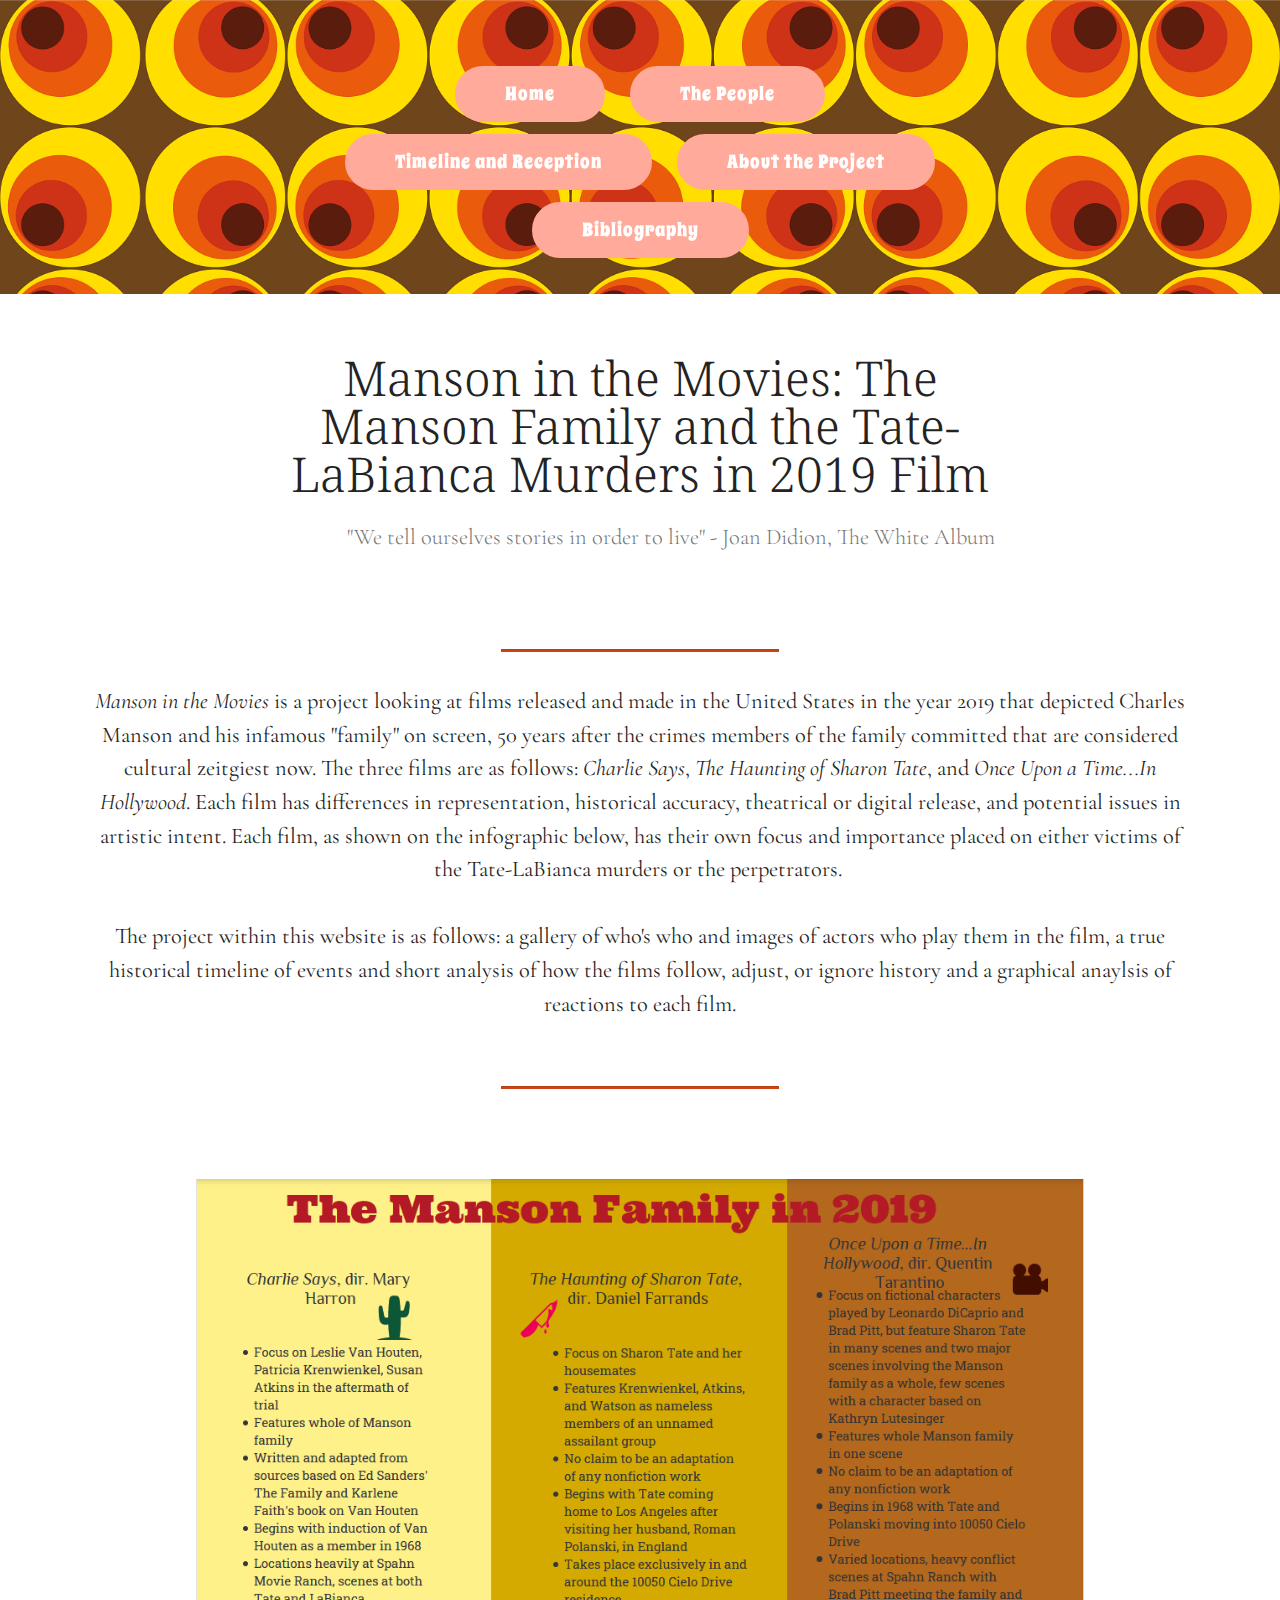
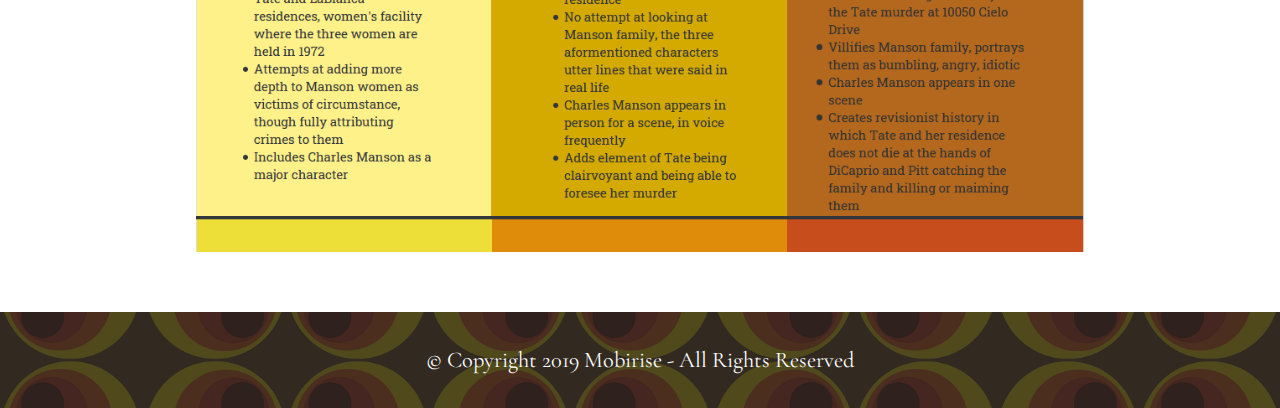
==== commit 427145d1: "create github pages" ====
--- a/index.html
+++ b/index.html
@@ -35,13 +35,13 @@
                 
                 
                 <div class="mbr-section-btn align-center"><a class="btn btn-primary display-4" href="index.html">Home</a>
-                    <a class="btn btn-primary display-4" href="page2.html">The People</a> <a class="btn btn-primary display-4" href="dataviz.html">Timeline and Reception</a> <a class="btn btn-primary display-4" href="page3.html">About the Project</a> <a class="btn btn-primary display-4" href="page4.html">Bibliography</a></div>
+                    <a class="btn btn-primary display-4" href="page2.html">The People</a> <a class="btn btn-primary display-4" href="timeline.html">Timeline and Reception</a> <a class="btn btn-primary display-4" href="about.html">About the Project</a> <a class="btn btn-primary display-4" href="bib.html">Bibliography</a></div>
             </div>
         </div>
     </div>
 </section>
 
-<section class="engine"><a href="https://mobirise.info/j">website templates</a></section><section class="mbr-section content4 cid-rKyRhl6xVI" id="content4-8">
+<section class="engine"><a href="https://mobirise.info/u">bootstrap html templates</a></section><section class="mbr-section content4 cid-rKyRhl6xVI" id="content4-8">
 
     
 
--- a/assets/mobirise/css/mbr-additional.css
+++ b/assets/mobirise/css/mbr-additional.css
@@ -34,11 +34,11 @@
 }
 .display-5 {
   font-family: 'Cormorant Garamond', serif;
-  font-size: 2.5rem;
+  font-size: 1.4rem;
   font-display: swap;
 }
 .display-5 > .mbr-iconfont {
-  font-size: 4rem;
+  font-size: 2.24rem;
 }
 .display-7 {
   font-family: 'Cormorant Garamond', serif;
@@ -70,9 +70,9 @@
     line-height: calc( 1.4 * (1.07rem + (1.2 - 1.07) * ((100vw - 20rem) / (48 - 20))));
   }
   .display-5 {
-    font-size: 2rem;
-    font-size: calc( 1.525rem + (2.5 - 1.525) * ((100vw - 20rem) / (48 - 20)));
-    line-height: calc( 1.4 * (1.525rem + (2.5 - 1.525) * ((100vw - 20rem) / (48 - 20))));
+    font-size: 1.12rem;
+    font-size: calc( 1.14rem + (1.4 - 1.14) * ((100vw - 20rem) / (48 - 20)));
+    line-height: calc( 1.4 * (1.14rem + (1.4 - 1.14) * ((100vw - 20rem) / (48 - 20))));
   }
 }
 /* Buttons */
--- a/assets/mobirise/css/mbr-additional.css
+++ b/assets/mobirise/css/mbr-additional.css
@@ -34,11 +34,11 @@
 }
 .display-5 {
   font-family: 'Cormorant Garamond', serif;
-  font-size: 2.5rem;
+  font-size: 1.4rem;
   font-display: swap;
 }
 .display-5 > .mbr-iconfont {
-  font-size: 4rem;
+  font-size: 2.24rem;
 }
 .display-7 {
   font-family: 'Cormorant Garamond', serif;
@@ -70,9 +70,9 @@
     line-height: calc( 1.4 * (1.07rem + (1.2 - 1.07) * ((100vw - 20rem) / (48 - 20))));
   }
   .display-5 {
-    font-size: 2rem;
-    font-size: calc( 1.525rem + (2.5 - 1.525) * ((100vw - 20rem) / (48 - 20)));
-    line-height: calc( 1.4 * (1.525rem + (2.5 - 1.525) * ((100vw - 20rem) / (48 - 20))));
+    font-size: 1.12rem;
+    font-size: calc( 1.14rem + (1.4 - 1.14) * ((100vw - 20rem) / (48 - 20)));
+    line-height: calc( 1.4 * (1.14rem + (1.4 - 1.14) * ((100vw - 20rem) / (48 - 20))));
   }
 }
 /* Buttons */
